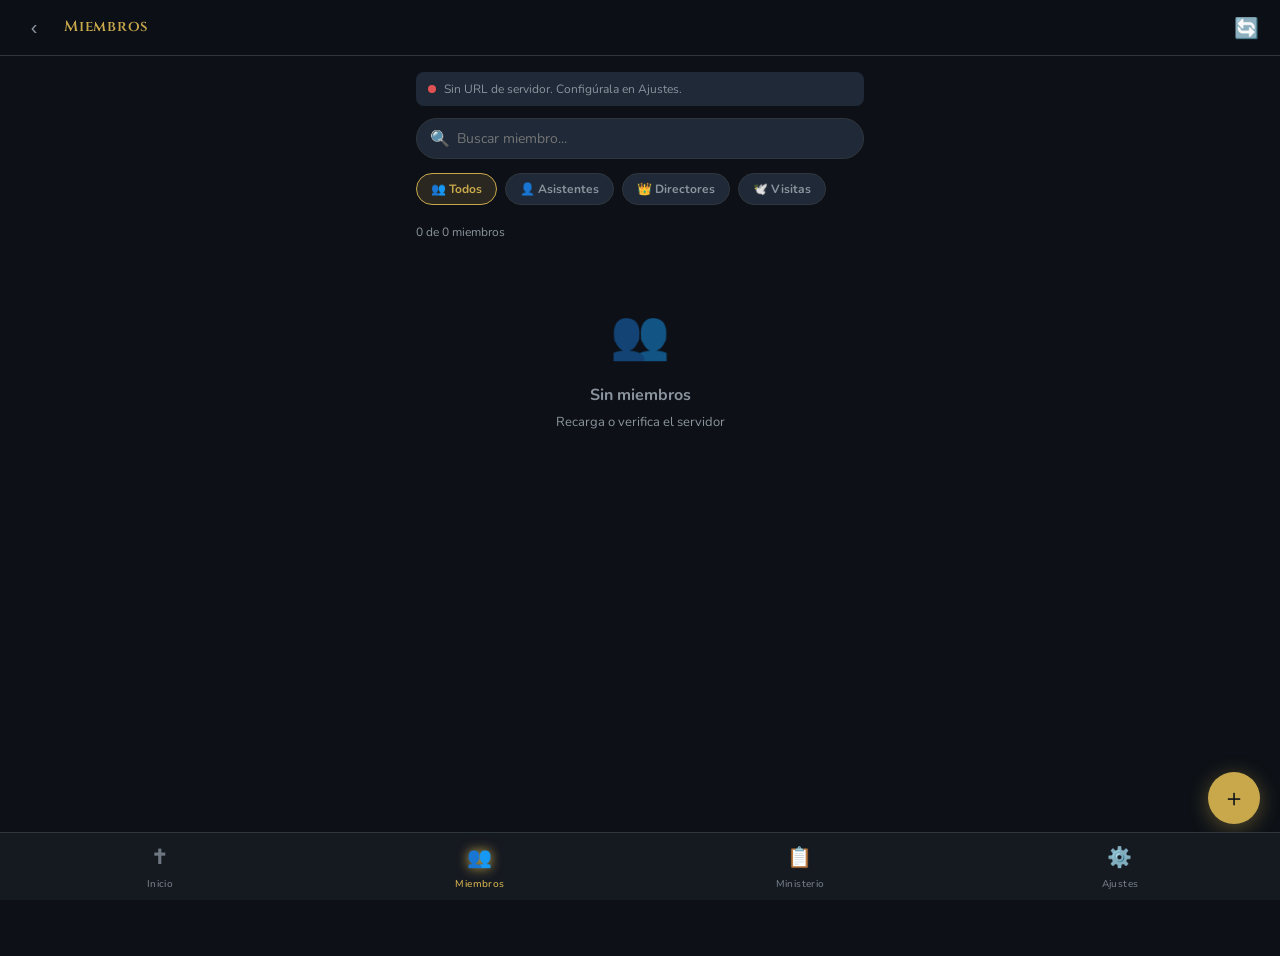
==== members.html @ 26fbf77c "Add files via upload" ====
<!DOCTYPE html>
<html lang="es">
<head>
  <meta charset="UTF-8">
  <meta name="viewport" content="width=device-width, initial-scale=1.0, viewport-fit=cover">
  <meta name="apple-mobile-web-app-capable" content="yes">
  <title>Miembros</title>
  <link rel="stylesheet" href="style.css">
  <style>
    /* Role checkboxes — roles son independientes */
    .role-checks {
      display: flex;
      flex-direction: column;
      gap: 8px;
      margin-bottom: 4px;
    }
    .role-check-row {
      display: flex;
      align-items: center;
      gap: 10px;
      background: var(--surface2);
      border-radius: 8px;
      padding: 10px 12px;
      cursor: pointer;
      border: 1.5px solid var(--border);
      transition: var(--transition);
    }
    .role-check-row.active-director {
      background: var(--gold-dim);
      border-color: var(--gold);
    }
    .role-check-row.active-asistente {
      background: var(--blue-dim);
      border-color: var(--blue);
    }
    .role-check-row.active-visita {
      background: var(--surface2);
      border-color: var(--green);
    }
    .role-check-box {
      width: 20px; height: 20px;
      border-radius: 4px;
      border: 2px solid var(--border);
      display: flex; align-items: center; justify-content: center;
      font-size: 13px; flex-shrink: 0;
      background: var(--surface);
    }
    .role-check-row.active-director .role-check-box { border-color: var(--gold); background: var(--gold); color: #000; }
    .role-check-row.active-asistente .role-check-box { border-color: var(--blue); background: var(--blue); color: #fff; }
    .role-check-row.active-visita .role-check-box { border-color: var(--green); background: var(--green); color: #fff; }
    .role-check-label { font-size: 13px; font-weight: 700; flex: 1; }
    /* Ministry chips for director selection */
    .min-chip-grid {
      display: flex;
      flex-wrap: wrap;
      gap: 6px;
      max-height: 180px;
      overflow-y: auto;
      padding: 2px 0 4px;
    }
    .min-chip {
      padding: 5px 10px;
      border-radius: 20px;
      font-size: 12px;
      font-weight: 600;
      border: 1.5px solid var(--border);
      background: var(--surface2);
      color: var(--text-muted);
      cursor: pointer;
      transition: var(--transition);
      user-select: none;
    }
    .min-chip.sel-dir {
      border-color: var(--gold);
      background: var(--gold-dim);
      color: var(--gold);
    }
    /* Role badge in list */
    .badge-director {
      display: inline-flex;
      align-items: center;
      gap: 3px;
      background: var(--gold-dim);
      color: var(--gold);
      border: 1px solid var(--gold);
      border-radius: 20px;
      font-size: 10px;
      font-weight: 700;
      padding: 2px 7px;
      letter-spacing: .04em;
    }
    .badge-asistente {
      display: inline-flex;
      align-items: center;
      gap: 3px;
      background: var(--blue-dim);
      color: var(--blue);
      border: 1px solid var(--blue);
      border-radius: 20px;
      font-size: 10px;
      font-weight: 700;
      padding: 2px 7px;
      letter-spacing: .04em;
    }
    /* Server status bar */
    .server-bar {
      display: flex;
      align-items: center;
      gap: 8px;
      background: var(--surface2);
      border-radius: var(--radius-sm);
      padding: 8px 12px;
      margin-bottom: 12px;
      font-size: 12px;
      color: var(--text-muted);
    }
    .server-dot {
      width: 8px; height: 8px;
      border-radius: 50%;
      background: var(--text-dim);
      flex-shrink: 0;
    }
    .server-dot.ok { background: var(--green); }
    .server-dot.err { background: var(--red); }
    .server-dot.loading { background: var(--gold); animation: pulse-dot 1s infinite; }
    @keyframes pulse-dot { 0%,100%{opacity:1} 50%{opacity:0.3} }
    .badge-visita {
      display: inline-flex;
      align-items: center;
      gap: 3px;
      background: rgba(var(--green-rgb,34,197,94),.12);
      color: var(--green);
      border: 1px solid var(--green);
      border-radius: 20px;
      font-size: 10px;
      font-weight: 700;
      padding: 2px 7px;
      letter-spacing: .04em;
    }
  </style>
</head>
<body>

<header class="app-header">
  <button class="back-btn" onclick="navigate('index.html')">‹</button>
  <h1>Miembros</h1>
  <div class="header-actions">
    <button class="back-btn" onclick="loadFromServer()" title="Recargar desde servidor">🔄</button>
  </div>
</header>

<div id="toast" class="toast"></div>

<!-- FAB -->
<button class="fab" onclick="requireAuth('members', openAddModal)">＋</button>

<main class="page">

  <!-- Server status -->
  <div class="server-bar" id="serverBar">
    <div class="server-dot" id="serverDot"></div>
    <span id="serverBarLabel">Conectando al servidor...</span>
  </div>

  <!-- Search -->
  <div class="search-box">
    <span class="search-icon">🔍</span>
    <input type="search" id="searchInput" placeholder="Buscar miembro..." oninput="renderList()">
  </div>

  <!-- Filter pills -->
  <div class="category-pills" id="filterPills"></div>

  <!-- Stats -->
  <div id="memberStats" style="font-size:12px; color:var(--text-muted); margin-bottom:10px;"></div>

  <!-- List -->
  <div id="memberList"></div>
</main>

<!-- BOTTOM NAV -->
<nav class="bottom-nav">
  <a href="index.html">
    <span class="nav-icon">✝</span>
    <span>Inicio</span>
  </a>
  <a href="members.html" class="active">
    <span class="nav-icon">👥</span>
    <span>Miembros</span>
  </a>
  <a href="ministry.html">
    <span class="nav-icon">📋</span>
    <span>Ministerio</span>
  </a>
  <a href="setup.html">
    <span class="nav-icon">⚙️</span>
    <span>Ajustes</span>
  </a>
</nav>

<!-- ===== ADD / EDIT MEMBER MODAL ===== -->
<div class="modal-overlay" id="memberModal">
  <div class="modal-sheet">
    <div class="modal-handle"></div>
    <div class="modal-title" id="modalTitle">Nuevo Miembro</div>

    <!-- User code preview -->
    <div id="codePreviewRow" style="display:flex;align-items:center;gap:10px;background:var(--surface2);border-radius:var(--radius-sm);padding:10px 12px;margin-bottom:14px;">
      <div style="font-size:11px;color:var(--text-muted);flex-shrink:0;">CÓDIGO</div>
      <div id="codePreviewVal" style="font-family:'Cinzel',serif;font-size:16px;font-weight:700;color:var(--green);letter-spacing:.1em;flex:1;">—</div>
      <div style="font-size:10px;color:var(--text-dim);" id="codePreviewHint">Se genera al guardar</div>
    </div>

    <!-- Basic info -->
    <div class="input-group">
      <label>Nombre Completo *</label>
      <input type="text" id="mName" placeholder="Nombre y apellido" autocomplete="off">
    </div>
    <div style="display:grid; grid-template-columns:1fr 1fr; gap:10px;">
      <div class="input-group">
        <label>Fecha de Nacimiento</label>
        <input type="date" id="mBirth">
      </div>
      <div class="input-group">
        <label>Teléfono</label>
        <input type="tel" id="mPhone" placeholder="+57 300...">
      </div>
    </div>
    <div class="input-group">
      <label>Correo electrónico</label>
      <input type="email" id="mEmail" placeholder="correo@ejemplo.com">
    </div>
    <div class="input-group">
      <label>Dirección</label>
      <input type="text" id="mAddress" placeholder="Barrio, ciudad">
    </div>

    <div class="divider"></div>

    <!-- Role selector — roles independientes -->
    <div class="input-group">
      <label>Rol en la iglesia *</label>
      <div class="role-checks">
        <div class="role-check-row" id="roleRowVisita" onclick="toggleRole('visita')">
          <div class="role-check-box" id="roleChkVisita"></div>
          <div class="role-check-label" style="color:var(--green);">🕊️ Visita</div>
          <div style="font-size:11px;color:var(--text-dim);">Solo bienvenida</div>
        </div>
        <div class="role-check-row" id="roleRowAsistente" onclick="toggleRole('asistente')">
          <div class="role-check-box" id="roleChkAsistente"></div>
          <div class="role-check-label" style="color:var(--blue);">👤 Asistente</div>
          <div style="font-size:11px;color:var(--text-dim);">Sirve en ministerios</div>
        </div>
        <div class="role-check-row" id="roleRowDirector" onclick="toggleRole('director')">
          <div class="role-check-box" id="roleChkDirector"></div>
          <div class="role-check-label" style="color:var(--gold);">👑 Director</div>
          <div style="font-size:11px;color:var(--text-dim);">Administra ministerios</div>
        </div>
      </div>
      <p style="font-size:11px; color:var(--text-dim); margin-top:4px;" id="roleHint">
        Selecciona uno o más roles. Visita es exclusivo.
      </p>
    </div>

    <!-- Director section -->
    <div id="directorSection" style="display:none;">
      <div class="input-group">
        <label>👑 Director de ministerios</label>
        <p style="font-size:11px; color:var(--text-dim); margin-bottom:8px;">
          Selecciona los ministerios que este director administrará. Tendrá permisos completos sobre ellos.
        </p>
        <div class="min-chip-grid" id="dirMinChips"></div>
        <div id="dirMinError" style="font-size:11px; color:var(--red); margin-top:6px; display:none;">
          Selecciona al menos un ministerio.
        </div>
      </div>
    </div>

    <!-- Ministerios en que asiste (asistente) -->
    <div id="asistenteMinistriesSection" style="display:none;">
      <div class="input-group">
        <label>🌟 Ministerios en que asiste</label>
        <p style="font-size:11px; color:var(--text-dim); margin-bottom:6px;">Selecciona los ministerios donde participa activamente.</p>
        <div class="chip-selector" id="ministryChips"></div>
      </div>
    </div>

    <!-- Mensaje para visita -->
    <div id="visitaSection" style="display:none;">
      <div style="background:var(--surface2); border:1px solid var(--green); border-radius:10px; padding:12px 14px; margin-bottom:12px;">
        <div style="font-size:13px; font-weight:700; color:var(--green); margin-bottom:4px;">🕊️ Visita registrada</div>
        <div style="font-size:12px; color:var(--text-muted);">
          Al guardar se enviará un mensaje de bienvenida por WhatsApp al número registrado (si tiene teléfono).
        </div>
      </div>
    </div>

    <div class="input-group">
      <label>Notas</label>
      <textarea id="mNotes" placeholder="Observaciones adicionales..."></textarea>
    </div>

    <!-- Save / Cancel -->
    <div id="saveStatus" style="font-size:12px; text-align:center; color:var(--text-muted); min-height:18px; margin-bottom:6px;"></div>
    <div style="display:flex; gap:8px; margin-top:4px;">
      <button class="btn btn-secondary" style="flex:1;" onclick="closeModal('memberModal')">Cancelar</button>
      <button class="btn btn-primary" style="flex:1;" id="saveBtn" onclick="saveMember()">Guardar</button>
    </div>
    <div id="deleteBtn" style="margin-top:8px; display:none;">
      <button class="btn btn-danger btn-block btn-sm" onclick="deleteMember()">🗑 Eliminar miembro</button>
    </div>
  </div>
</div>

<!-- VIEW MEMBER MODAL -->
<div class="modal-overlay" id="viewModal">
  <div class="modal-sheet" id="viewModalContent"></div>
</div>

<script src="app.js"></script>
<script>
// ===== STATE =====
let editingId = null;
let filterRole = 'all';   // 'all' | 'asistente' | 'director' | 'visita'
let filterMinistry = 'all';
let selectedRoles = ['asistente'];   // array: ['director'], ['asistente'], ['director','asistente'], ['visita']
let selectedDirMinistries = [];   // ministerios que dirige (director)
let selectedMinistriesForMember = [];  // sirve en (asistente)
let serverMembers = [];  // cache from server

// ===== INIT =====
document.addEventListener('DOMContentLoaded', () => {
  renderFilterPills();
  loadFromServer();
});

// ===== SERVER COMMS =====
function setServerStatus(state, label) {
  const dot = document.getElementById('serverDot');
  dot.className = 'server-dot' + (state ? ' ' + state : '');
  document.getElementById('serverBarLabel').textContent = label;
}

async function loadFromServer() {
  const url = DB.get('server_url', '');
  if (!url) {
    setServerStatus('err', 'Sin URL de servidor. Configúrala en Ajustes.');
    renderList();
    return;
  }
  setServerStatus('loading', 'Cargando desde servidor...');
  const members = await fetchMembersFromServer();
  if (members === null) {
    setServerStatus('err', 'No se pudo conectar al servidor.');
    // Try cached copy
    serverMembers = DB.get('members_cache', []);
    renderList();
    return;
  }
  serverMembers = members;
  // Save a local cache just for offline fallback
  DB.set('members_cache', members);
  // Also keep DB.members in sync for compatibility with other pages
  DB.set('members', members);
  setServerStatus('ok', `${members.length} miembro${members.length !== 1 ? 's' : ''} · Servidor activo`);
  renderList();
}

async function saveMemberToServer(memberData, isEdit) {
  const url = DB.get('server_url', '');
  if (!url) return { ok: false, msg: 'Sin URL de servidor' };
  try {
    // For single-member operations we update the full list on the server
    // Strategy: get current list, update/add member, push back
    let members = [...serverMembers];
    if (isEdit) {
      const idx = members.findIndex(m => m.id === memberData.id);
      if (idx >= 0) members[idx] = memberData;
      else members.push(memberData);
    } else {
      members.push(memberData);
    }
    const ok = await pushMembersToServer(members);
    if (ok) {
      serverMembers = members;
      DB.set('members_cache', members);
      DB.set('members', members);
    }
    return { ok, msg: ok ? 'Guardado en servidor' : 'Error al guardar en servidor' };
  } catch (e) {
    return { ok: false, msg: 'Error: ' + e.message };
  }
}

async function deleteMemberFromServer(id) {
  const url = DB.get('server_url', '');
  if (!url) return false;
  try {
    // Usar DELETE /api/miembros/:id — el POST hace merge y no borra
    const baseUrl = url.replace(/\/api\/miembros.*$/, '');
    const res = await fetch(`${baseUrl}/api/miembros/${encodeURIComponent(id)}`, {
      method: 'DELETE',
      headers: { 'ngrok-skip-browser-warning': '1' }
    });
    if (res.ok) {
      const members = serverMembers.filter(m => m.id !== id);
      serverMembers = members;
      DB.set('members_cache', members);
      DB.set('members', members);
      return true;
    }
    return false;
  } catch (e) {
    console.error('deleteMemberFromServer:', e);
    return false;
  }
}

// ===== FILTER PILLS =====
function renderFilterPills() {
  const pills = [
    { id: 'all', label: '👥 Todos' },
    { id: 'asistente', label: '👤 Asistentes' },
    { id: 'director', label: '👑 Directores' },
    { id: 'visita', label: '🕊️ Visitas' },
  ];
  document.getElementById('filterPills').innerHTML = pills.map(p => `
    <div class="pill ${filterRole === p.id ? 'active' : ''}" onclick="setFilter('${p.id}')">
      ${p.label}
    </div>
  `).join('');
}

function setFilter(id) {
  filterRole = id;
  renderFilterPills();
  renderList();
}

// Helper: get roles array from member
function getMemberRoles(m) {
  if (Array.isArray(m.roles)) return m.roles;
  if (m.role) return [m.role];
  return ['asistente'];
}

// ===== RENDER LIST =====
function renderList() {
  const search = (document.getElementById('searchInput').value || '').toLowerCase();
  let filtered = [...serverMembers];

  if (search) {
    filtered = filtered.filter(m =>
      m.name.toLowerCase().includes(search) ||
      (m.email || '').toLowerCase().includes(search) ||
      (m.phone || '').includes(search)
    );
  }

  if (filterRole !== 'all') {
    filtered = filtered.filter(m => getMemberRoles(m).includes(filterRole));
  }

  filtered.sort((a, b) => a.name.localeCompare(b.name, 'es'));

  document.getElementById('memberStats').textContent =
    `${filtered.length} de ${serverMembers.length} miembro${serverMembers.length !== 1 ? 's' : ''}`;

  const container = document.getElementById('memberList');
  if (filtered.length === 0) {
    container.innerHTML = `<div class="empty-state">
      <div class="empty-icon">👥</div>
      <h3>Sin miembros</h3>
      <p>${serverMembers.length === 0 ? 'Recarga o verifica el servidor' : 'Ninguno coincide con el filtro'}</p>
    </div>`;
    return;
  }

  container.innerHTML = filtered.map(m => {
    const age = calcAge(m.birth);
    const roles = getMemberRoles(m);
    const isDirector = roles.includes('director');
    const isAsistente = roles.includes('asistente');
    const isVisita = roles.includes('visita');

    let roleBadges = '';
    if (isVisita) roleBadges += `<span class="badge-visita">🕊️ Visita</span>`;
    if (isDirector) roleBadges += `<span class="badge-director">👑 Director</span>`;
    if (isAsistente && !isVisita) roleBadges += `<span class="badge-asistente">👤 Asistente</span>`;

    let ministryInfo = '';
    if (isDirector && (m.dirMinistries || []).length > 0) {
      const names = (m.dirMinistries).slice(0, 2).map(id => {
        const min = getMinistry(id);
        return `<span class="tag tag-gold">${min.icon} ${min.name}</span>`;
      }).join('');
      const more = m.dirMinistries.length > 2
        ? `<span class="tag" style="background:var(--surface3);color:var(--text-muted);">+${m.dirMinistries.length - 2}</span>`
        : '';
      ministryInfo = `<div class="tags-wrap" style="margin-top:4px;">${names}${more}</div>`;
    } else if (isAsistente && !isVisita && (m.ministries || []).length > 0) {
      const names = (m.ministries).slice(0, 2).map(id => {
        const min = getMinistry(id);
        return `<span class="tag tag-gold">${min.icon} ${min.name}</span>`;
      }).join('');
      ministryInfo = `<div class="tags-wrap" style="margin-top:4px;">${names}</div>`;
    }

    return `
      <div class="list-item" onclick="viewMember('${m.id}')">
        <div class="avatar">${initials(m.name)}</div>
        <div class="item-info">
          <div class="item-name" style="display:flex;align-items:center;gap:6px;flex-wrap:wrap;">
            ${m.name} ${roleBadges}
          </div>
          <div class="item-sub">${m.code ? '<span style="font-family:Cinzel,serif;color:var(--green);font-weight:700;">' + m.code + '</span> · ' : ''}${age !== null ? age + ' años' : ''}${m.phone ? (age !== null ? ' · ' : '') + m.phone : ''}</div>
          ${ministryInfo}
        </div>
        <div class="item-action" onclick="event.stopPropagation(); requireAuth('members', () => openEditModal('${m.id}'))">✏️</div>
      </div>
    `;
  }).join('');
}

// ===== VIEW MODAL =====
function viewMember(id) {
  const m = serverMembers.find(x => x.id === id);
  if (!m) return;

  const age = calcAge(m.birth);
  const roles = getMemberRoles(m);
  const isDirector = roles.includes('director');
  const isAsistente = roles.includes('asistente');
  const isVisita = roles.includes('visita');

  let roleBadges = '';
  if (isVisita) roleBadges += `<span class="badge-visita">🕊️ Visita</span> `;
  if (isDirector) roleBadges += `<span class="badge-director">👑 Director</span> `;
  if (isAsistente && !isVisita) roleBadges += `<span class="badge-asistente">👤 Asistente</span>`;

  let ministriesBlock = '';
  if (isDirector && (m.dirMinistries || []).length > 0) {
    const tags = m.dirMinistries.map(mid => {
      const min = getMinistry(mid);
      return `<span class="tag tag-gold">${min.icon} ${min.name}</span>`;
    }).join('');
    ministriesBlock += `<div style="margin-top:12px;">
      <div style="font-size:11px; color:var(--text-dim); font-weight:700; text-transform:uppercase; letter-spacing:.08em; margin-bottom:6px;">Dirige los ministerios</div>
      <div class="tags-wrap">${tags}</div>
    </div>`;
  }
  if (isAsistente && !isVisita && (m.ministries || []).length > 0) {
    const serveTags = (m.ministries).map(mid => {
      const min = getMinistry(mid);
      return `<span class="tag tag-gold">${min.icon} ${min.name}</span>`;
    }).join('');
    ministriesBlock += `<div style="margin-top:12px;"><div style="font-size:11px;color:var(--text-dim);font-weight:700;text-transform:uppercase;letter-spacing:.08em;margin-bottom:6px;">Asiste en</div><div class="tags-wrap">${serveTags}</div></div>`;
  }

  // WhatsApp button for visita
  const phoneRaw = (m.phone || '').replace(/\D/g, '');
  const waBtn = phoneRaw
    ? `<button class="btn btn-secondary" style="flex:1;" onclick="closeModal('viewModal'); enviarBienvenidaVisita('${m.id}')">📲 WhatsApp</button>`
    : '';

  document.getElementById('viewModalContent').innerHTML = `
    <div class="modal-handle"></div>
    <div style="display:flex; align-items:center; gap:16px; margin-bottom:20px;">
      <div class="avatar" style="width:56px;height:56px;font-size:20px;">${initials(m.name)}</div>
      <div>
        <div style="font-family:'Cinzel',serif; font-size:18px; font-weight:700; color:var(--gold);">${m.name}</div>
        <div style="margin-top:4px;display:flex;align-items:center;gap:6px;flex-wrap:wrap;">${roleBadges}${m.code ? `<span style="font-family:'Cinzel',serif;font-size:12px;color:var(--green);font-weight:700;letter-spacing:.06em;background:var(--surface2);border-radius:6px;padding:2px 8px;">${m.code}</span>` : ''}</div>
        <div style="font-size:13px; color:var(--text-muted); margin-top:2px;">${age !== null ? age + ' años' : 'Sin edad registrada'}</div>
      </div>
    </div>
    ${m.phone ? `<div style="padding:10px 0; border-bottom:1px solid var(--border); display:flex; justify-content:space-between;"><span style="color:var(--text-muted); font-size:12px;">TELÉFONO</span><a href="tel:${m.phone}" style="color:var(--blue); font-weight:600;">${m.phone}</a></div>` : ''}
    ${m.email ? `<div style="padding:10px 0; border-bottom:1px solid var(--border); display:flex; justify-content:space-between;"><span style="color:var(--text-muted); font-size:12px;">CORREO</span><a href="mailto:${m.email}" style="color:var(--blue); font-weight:600; font-size:13px;">${m.email}</a></div>` : ''}
    ${m.address ? `<div style="padding:10px 0; border-bottom:1px solid var(--border);"><span style="color:var(--text-muted); font-size:12px;">DIRECCIÓN</span><div style="margin-top:4px; font-size:13px;">${m.address}</div></div>` : ''}
    ${ministriesBlock}
    ${m.notes ? `<div style="margin-top:12px; background:var(--surface2); border-radius:8px; padding:10px; font-size:13px; color:var(--text-muted);">📝 ${m.notes}</div>` : ''}
    <div style="display:flex; gap:8px; margin-top:20px;">
      <button class="btn btn-secondary" style="flex:1;" onclick="closeModal('viewModal')">Cerrar</button>
      ${waBtn}
      <button class="btn btn-primary" style="flex:1;" onclick="closeModal('viewModal'); requireAuth('members', () => openEditModal('${m.id}'))">✏️ Editar</button>
    </div>
  `;
  openModal('viewModal');
}

// ===== ROLE TOGGLE (checkboxes independientes) =====
function toggleRole(role) {
  if (role === 'visita') {
    // Visita es exclusivo: si lo activas, desactiva los demás; si lo desactivas, vuelve a asistente
    if (selectedRoles.includes('visita')) {
      selectedRoles = ['asistente'];
    } else {
      selectedRoles = ['visita'];
    }
  } else {
    // Director / Asistente: toggle individual, incompatibles con visita
    selectedRoles = selectedRoles.filter(r => r !== 'visita');
    const idx = selectedRoles.indexOf(role);
    if (idx >= 0) {
      selectedRoles.splice(idx, 1);
      if (selectedRoles.length === 0) selectedRoles = ['asistente']; // mínimo uno
    } else {
      selectedRoles.push(role);
    }
  }
  updateRoleSections();
}

function updateRoleSections() {
  const isDir = selectedRoles.includes('director');
  const isAsi = selectedRoles.includes('asistente');
  const isVis = selectedRoles.includes('visita');

  // Checkboxes visual
  const rowDir = document.getElementById('roleRowDirector');
  const rowAsi = document.getElementById('roleRowAsistente');
  const rowVis = document.getElementById('roleRowVisita');
  rowDir.className = 'role-check-row' + (isDir ? ' active-director' : '');
  rowAsi.className = 'role-check-row' + (isAsi ? ' active-asistente' : '');
  rowVis.className = 'role-check-row' + (isVis ? ' active-visita' : '');
  document.getElementById('roleChkDirector').textContent = isDir ? '✓' : '';
  document.getElementById('roleChkAsistente').textContent = isAsi ? '✓' : '';
  document.getElementById('roleChkVisita').textContent = isVis ? '✓' : '';

  // Hint text
  const hint = document.getElementById('roleHint');
  if (isVis) {
    hint.textContent = 'Visita: solo recibe mensaje de bienvenida, sin ministerios.';
  } else if (isDir && isAsi) {
    hint.textContent = 'Director y Asistente: administra sus ministerios y también asiste a otros.';
  } else if (isDir) {
    hint.textContent = 'Director: administra y gestiona sus ministerios con permisos completos.';
  } else {
    hint.textContent = 'Asistente: participa en los ministerios seleccionados.';
  }

  // Sections visibility
  document.getElementById('directorSection').style.display = isDir ? 'block' : 'none';
  document.getElementById('asistenteMinistriesSection').style.display = (isAsi && !isVis) ? 'block' : 'none';
  document.getElementById('visitaSection').style.display = isVis ? 'block' : 'none';
}

// ===== BUILD CHIPS =====
function buildDirChips() {
  document.getElementById('dirMinChips').innerHTML = ALL_MINISTRIES.map(m => `
    <div class="min-chip ${selectedDirMinistries.includes(m.id) ? 'sel-dir' : ''}"
         onclick="toggleDirMin('${m.id}')">
      ${m.icon} ${m.name}
    </div>
  `).join('');
}

function toggleDirMin(id) {
  const idx = selectedDirMinistries.indexOf(id);
  if (idx >= 0) selectedDirMinistries.splice(idx, 1);
  else selectedDirMinistries.push(id);
  buildDirChips();
  document.getElementById('dirMinError').style.display = 'none';
}

function buildAsistenteChips() {
  const allMin = ALL_MINISTRIES;
  document.getElementById('ministryChips').innerHTML = allMin.map(m => `
    <div class="chip ${selectedMinistriesForMember.includes(m.id) ? 'selected-ministry' : ''}"
         onclick="toggleMemberMinistry('${m.id}')">
      ${m.icon} ${m.name}
    </div>
  `).join('');
}

function toggleMemberMinistry(id) {
  const idx = selectedMinistriesForMember.indexOf(id);
  if (idx >= 0) selectedMinistriesForMember.splice(idx, 1);
  else selectedMinistriesForMember.push(id);
  buildAsistenteChips();
}

// ===== OPEN ADD/EDIT =====
function openAddModal() {
  editingId = null;
  selectedRoles = ['asistente'];
  selectedDirMinistries = [];
  selectedMinistriesForMember = [];

  document.getElementById('modalTitle').textContent = 'Nuevo Miembro';
  document.getElementById('mName').value = '';
  document.getElementById('mBirth').value = '';
  document.getElementById('mPhone').value = '';
  document.getElementById('mEmail').value = '';
  document.getElementById('mAddress').value = '';
  document.getElementById('mNotes').value = '';
  document.getElementById('saveStatus').textContent = '';
  document.getElementById('deleteBtn').style.display = 'none';
  document.getElementById('dirMinError').style.display = 'none';
  document.getElementById('codePreviewVal').textContent = '—';
  document.getElementById('codePreviewHint').textContent = 'Se genera al guardar';
  document.getElementById('mName').oninput = updateCodePreview;

  updateRoleSections();
  buildDirChips();
  buildAsistenteChips();
  openModal('memberModal');
}

function openEditModal(id) {
  const m = serverMembers.find(x => x.id === id);
  if (!m) return;
  editingId = id;

  // Normalize roles
  if (Array.isArray(m.roles)) selectedRoles = [...m.roles];
  else if (m.role) selectedRoles = [m.role];
  else selectedRoles = ['asistente'];

  selectedDirMinistries = [...(m.dirMinistries || [])];
  selectedMinistriesForMember = [...(m.ministries || [])];

  document.getElementById('modalTitle').textContent = 'Editar Miembro';
  document.getElementById('mName').value = m.name || '';
  document.getElementById('mBirth').value = m.birth || '';
  document.getElementById('mPhone').value = m.phone || '';
  document.getElementById('mEmail').value = m.email || '';
  document.getElementById('mAddress').value = m.address || '';
  document.getElementById('mNotes').value = m.notes || '';
  // Show existing code
  document.getElementById('codePreviewVal').textContent = m.code || '—';
  document.getElementById('codePreviewHint').textContent = m.code ? 'Código asignado' : 'Se genera al guardar';
  document.getElementById('mName').oninput = null;
  document.getElementById('saveStatus').textContent = '';
  document.getElementById('deleteBtn').style.display = 'block';
  document.getElementById('dirMinError').style.display = 'none';

  updateRoleSections();
  buildDirChips();
  buildAsistenteChips();
  openModal('memberModal');
}

// ===== CODE GENERATION =====
function generateMemberCode(name, extra) {
  var parts = name.trim().toUpperCase().split(' ').filter(function(x){ return x.length > 0; });
  var ini = '';
  if (parts.length >= 2) ini = parts[0][0] + parts[1][0];
  else if (parts.length === 1) ini = parts[0][0] + (parts[0][1] || parts[0][0]);
  else ini = 'XX';
  var num = String(Math.floor(Math.random() * 900) + 100);
  return ini + '-' + num;
}

function updateCodePreview() {
  var name = (document.getElementById('mName').value || '').trim();
  if (name.length < 2) {
    document.getElementById('codePreviewVal').textContent = '—';
    document.getElementById('codePreviewHint').textContent = 'Se genera al guardar';
    return;
  }
  document.getElementById('codePreviewVal').textContent = generateMemberCode(name) + ' *';
  document.getElementById('codePreviewHint').textContent = '* confirmado al guardar';
}

// ===== SAVE =====
async function saveMember() {
  const name = document.getElementById('mName').value.trim();
  if (!name) { showToast('El nombre es requerido', 'error'); return; }

  const isDir = selectedRoles.includes('director');
  const isAsi = selectedRoles.includes('asistente');
  const isVis = selectedRoles.includes('visita');

  if (isDir && selectedDirMinistries.length === 0) {
    document.getElementById('dirMinError').style.display = 'block';
    document.getElementById('directorSection').scrollIntoView({ behavior: 'smooth' });
    return;
  }

  const saveBtn = document.getElementById('saveBtn');
  const saveStatus = document.getElementById('saveStatus');
  saveBtn.disabled = true;
  saveBtn.textContent = 'Guardando...';
  saveStatus.textContent = '🔄 Enviando al servidor...';

  // Generate or preserve code
  let memberCode = '';
  if (editingId) {
    const existing = serverMembers.find(x => x.id === editingId);
    memberCode = (existing && existing.code) ? existing.code : generateMemberCode(name);
  } else {
    memberCode = generateMemberCode(name);
    const usedCodes = new Set(serverMembers.map(x => x.code).filter(Boolean));
    if (usedCodes.has(memberCode)) memberCode = generateMemberCode(name);
  }

  const memberData = {
    id: editingId || genId(),
    code: memberCode,
    name,
    roles: selectedRoles,
    role: selectedRoles[0] || 'asistente', // legado
    birth: document.getElementById('mBirth').value,
    phone: document.getElementById('mPhone').value.trim(),
    email: document.getElementById('mEmail').value.trim(),
    address: document.getElementById('mAddress').value.trim(),
    notes: document.getElementById('mNotes').value.trim(),
    // Director fields
    dirMinistries: isDir ? selectedDirMinistries : [],
    // Asistente fields
    ministries: (isAsi && !isVis) ? selectedMinistriesForMember : [],
    updatedAt: Date.now(),
    ...(editingId ? {} : { createdAt: Date.now() })
  };

  const result = await saveMemberToServer(memberData, !!editingId);

  saveBtn.disabled = false;
  saveBtn.textContent = 'Guardar';

  if (result.ok) {
    closeModal('memberModal');
    showToast(editingId ? '✅ Miembro actualizado en servidor' : '✅ Miembro guardado en servidor', 'success');
    setServerStatus('ok', `${serverMembers.length} miembros · Servidor activo`);
    renderList();

    // Si es visita nueva y tiene teléfono, ofrecer enviar bienvenida
    if (!editingId && isVis && memberData.phone) {
      setTimeout(() => {
        if (confirm(`¿Enviar mensaje de bienvenida a ${name} por WhatsApp?`)) {
          enviarBienvenidaVisita(memberData.id);
        }
      }, 400);
    }
  } else {
    saveStatus.style.color = 'var(--red)';
    saveStatus.textContent = '❌ ' + result.msg;
    showToast(result.msg, 'error');
  }
}

// ===== ENVIAR BIENVENIDA WHATSAPP (Visita) =====
function enviarBienvenidaVisita(memberId) {
  const m = serverMembers.find(x => x.id === memberId);
  if (!m) return;

  let phone = (m.phone || '').replace(/\D/g, '');
  if (!phone) { showToast('No tiene teléfono registrado', 'error'); return; }

  // Prefijo de país — usar el guardado en config (default 57 Colombia)
  if (phone.length <= 10) {
    const countryCode = (DB.get('wa_country_code', '57') || '57').replace(/\D/g, '') || '57';
    phone = countryCode + phone;
  }

  const churchName = DB.get('church_name', 'nuestra iglesia');
  const welcomeTemplate = DB.get('welcome_message', '');
  const defaultMsg = welcomeTemplate
    ? welcomeTemplate.replace(/{nombre}/g, m.name)
    : `¡Hola ${m.name}! 👋\n\nBienvenido(a) a *${churchName}*. Fue un gusto tenerte hoy con nosotros. ✝️\n\nSi tienes preguntas o quieres saber más, no dudes en escribirnos. ¡Esperamos verte pronto!`;

  const msg = encodeURIComponent(defaultMsg);
  const urlNativo   = `whatsapp://send?phone=${phone}&text=${msg}`;
  const urlFallback = `https://wa.me/${phone}?text=${msg}`;

  try {
    if (typeof cordova !== 'undefined' && cordova.InAppBrowser) {
      cordova.InAppBrowser.open(urlNativo, '_system');
    } else {
      window.open(urlNativo, '_system');
    }
  } catch(e) {
    try { window.open(urlFallback, '_blank'); } catch(e2) {}
  }
  showToast('Abriendo WhatsApp ✓', 'success');
}

// ===== DELETE =====
async function deleteMember() {
  if (!confirm('¿Eliminar este miembro? Se borrará del servidor.')) return;
  const saveBtn = document.getElementById('saveBtn');
  saveBtn.disabled = true;
  document.getElementById('saveStatus').textContent = '🔄 Eliminando...';

  const ok = await deleteMemberFromServer(editingId);
  saveBtn.disabled = false;

  if (ok) {
    closeModal('memberModal');
    showToast('Miembro eliminado del servidor', 'error');
    renderList();
  } else {
    document.getElementById('saveStatus').style.color = 'var(--red)';
    document.getElementById('saveStatus').textContent = '❌ Error al eliminar del servidor';
  }
}
</script>
</body>
</html>
---- style.css ----
/* ===== ADVENTIST MINISTRY APP — STYLE.CSS ===== */
@import url('https://fonts.googleapis.com/css2?family=Cinzel:wght@400;600;700&family=Nunito:wght@300;400;600;700&display=swap');

:root {
  --bg: #0d1117;
  --surface: #161b22;
  --surface2: #1f2937;
  --surface3: #2d3748;
  --border: #30363d;
  --gold: #c9a84c;
  --gold-light: #e8c97a;
  --gold-dim: rgba(201,168,76,0.15);
  --blue: #4a90d9;
  --blue-dim: rgba(74,144,217,0.15);
  --red: #e05252;
  --green: #52b788;
  --green-dim: rgba(82,183,136,0.15);
  --text: #e6edf3;
  --text-muted: #8b949e;
  --text-dim: #6e7681;
  --radius: 12px;
  --radius-sm: 8px;
  --shadow: 0 8px 32px rgba(0,0,0,0.4);
  --transition: 0.2s cubic-bezier(0.4,0,0.2,1);
}

* { box-sizing: border-box; margin: 0; padding: 0; -webkit-tap-highlight-color: transparent; }

html, body {
  height: 100%;
  background: var(--bg);
  color: var(--text);
  font-family: 'Nunito', sans-serif;
  font-size: 15px;
  line-height: 1.5;
  overflow-x: hidden;
  -webkit-font-smoothing: antialiased;
}

/* ===== SCROLLBAR ===== */
::-webkit-scrollbar { width: 4px; }
::-webkit-scrollbar-track { background: transparent; }
::-webkit-scrollbar-thumb { background: var(--border); border-radius: 2px; }

/* ===== HEADER ===== */
.app-header {
  position: sticky; top: 0; z-index: 100;
  background: rgba(13,17,23,0.92);
  backdrop-filter: blur(12px);
  border-bottom: 1px solid var(--border);
  padding: 0 16px;
  height: 56px;
  display: flex; align-items: center; gap: 12px;
}
.app-header .back-btn {
  width: 36px; height: 36px;
  border: none; background: transparent;
  color: var(--text-muted); cursor: pointer;
  font-size: 20px; display: flex; align-items: center; justify-content: center;
  border-radius: 8px; transition: var(--transition);
}
.app-header .back-btn:hover { background: var(--surface2); color: var(--text); }
.app-header h1 {
  font-family: 'Cinzel', serif;
  font-size: 15px; font-weight: 600;
  color: var(--gold);
  letter-spacing: 0.05em;
  flex: 1;
}
.app-header .header-actions { display: flex; gap: 8px; }

/* ===== BOTTOM NAV ===== */
.bottom-nav {
  position: fixed; bottom: 0; left: 0; right: 0; z-index: 100;
  background: rgba(22,27,34,0.96);
  backdrop-filter: blur(12px);
  border-top: 1px solid var(--border);
  display: flex;
  padding-bottom: env(safe-area-inset-bottom, 0);
}
.bottom-nav a {
  flex: 1; display: flex; flex-direction: column;
  align-items: center; justify-content: center;
  padding: 10px 4px 8px;
  text-decoration: none;
  color: var(--text-dim);
  font-size: 10px; font-weight: 600;
  letter-spacing: 0.04em;
  transition: var(--transition);
  gap: 4px;
}
.bottom-nav a .nav-icon { font-size: 20px; }
.bottom-nav a.active, .bottom-nav a:active { color: var(--gold); }
.bottom-nav a.active .nav-icon { filter: drop-shadow(0 0 6px var(--gold)); }

/* ===== PAGE CONTAINER ===== */
.page {
  min-height: 100vh;
  padding: 16px 16px 80px;
  max-width: 480px;
  margin: 0 auto;
}
.page.no-nav { padding-bottom: 24px; }

/* ===== CARDS ===== */
.card {
  background: var(--surface);
  border: 1px solid var(--border);
  border-radius: var(--radius);
  padding: 16px;
  margin-bottom: 12px;
  transition: var(--transition);
}
.card:active { transform: scale(0.98); }
.card.clickable { cursor: pointer; }
.card.clickable:active { background: var(--surface2); }
.card.gold-border { border-color: var(--gold); }
.card .card-title {
  font-family: 'Cinzel', serif;
  font-size: 13px; font-weight: 600;
  color: var(--gold); letter-spacing: 0.05em;
  margin-bottom: 12px;
  display: flex; align-items: center; gap: 8px;
}
.card .card-title .card-icon { font-size: 16px; }

/* ===== SECTION TITLE ===== */
.section-title {
  font-family: 'Cinzel', serif;
  font-size: 11px; font-weight: 600;
  color: var(--text-dim); letter-spacing: 0.12em;
  text-transform: uppercase;
  margin: 20px 0 10px;
}

/* ===== BUTTONS ===== */
.btn {
  display: inline-flex; align-items: center; justify-content: center; gap: 8px;
  padding: 12px 20px;
  border-radius: var(--radius-sm);
  font-family: 'Nunito', sans-serif;
  font-size: 14px; font-weight: 700;
  cursor: pointer; border: none;
  transition: var(--transition);
  text-decoration: none;
  white-space: nowrap;
}
.btn-primary {
  background: var(--gold); color: #0d1117;
}
.btn-primary:active { background: var(--gold-light); transform: scale(0.97); }
.btn-secondary {
  background: var(--surface2); color: var(--text);
  border: 1px solid var(--border);
}
.btn-secondary:active { background: var(--surface3); }
.btn-danger {
  background: rgba(224,82,82,0.15); color: var(--red);
  border: 1px solid rgba(224,82,82,0.3);
}
.btn-ghost {
  background: transparent; color: var(--text-muted);
  border: 1px solid var(--border);
}
.btn-block { width: 100%; }
.btn-sm { padding: 8px 14px; font-size: 12px; }
.btn:disabled { opacity: 0.4; cursor: not-allowed; }

/* ===== INPUTS ===== */
.input-group {
  margin-bottom: 14px;
}
.input-group label {
  display: block;
  font-size: 12px; font-weight: 700;
  color: var(--text-muted);
  letter-spacing: 0.05em;
  margin-bottom: 6px;
  text-transform: uppercase;
}
.input-group input,
.input-group select,
.input-group textarea {
  width: 100%;
  background: var(--surface2);
  border: 1px solid var(--border);
  border-radius: var(--radius-sm);
  color: var(--text);
  font-family: 'Nunito', sans-serif;
  font-size: 14px;
  padding: 12px 14px;
  transition: var(--transition);
  outline: none;
  -webkit-appearance: none;
}
.input-group input:focus,
.input-group select:focus,
.input-group textarea:focus {
  border-color: var(--gold);
  box-shadow: 0 0 0 3px var(--gold-dim);
}
.input-group textarea { resize: vertical; min-height: 80px; }
.input-group select {
  background-image: url("data:image/svg+xml,%3Csvg xmlns='http://www.w3.org/2000/svg' width='12' height='8' viewBox='0 0 12 8'%3E%3Cpath d='M1 1l5 5 5-5' stroke='%238b949e' stroke-width='1.5' fill='none' stroke-linecap='round'/%3E%3C/svg%3E");
  background-repeat: no-repeat;
  background-position: right 14px center;
  padding-right: 36px;
}

/* ===== TAGS / BADGES ===== */
.tag {
  display: inline-flex; align-items: center; gap: 4px;
  padding: 3px 10px;
  border-radius: 20px;
  font-size: 11px; font-weight: 700;
  letter-spacing: 0.03em;
}
.tag-gold { background: var(--gold-dim); color: var(--gold); border: 1px solid rgba(201,168,76,0.3); }
.tag-blue { background: var(--blue-dim); color: var(--blue); border: 1px solid rgba(74,144,217,0.3); }
.tag-green { background: var(--green-dim); color: var(--green); border: 1px solid rgba(82,183,136,0.3); }
.tag-red { background: rgba(224,82,82,0.1); color: var(--red); border: 1px solid rgba(224,82,82,0.3); }
.tag-gray { background: var(--surface3); color: var(--text-muted); border: 1px solid var(--border); }
.tags-wrap { display: flex; flex-wrap: wrap; gap: 6px; margin-top: 8px; }

/* ===== LIST ITEMS ===== */
.list-item {
  display: flex; align-items: center; gap: 12px;
  padding: 12px 16px;
  background: var(--surface);
  border: 1px solid var(--border);
  border-radius: var(--radius-sm);
  margin-bottom: 8px;
  transition: var(--transition);
  cursor: pointer;
}
.list-item:active { background: var(--surface2); }
.list-item .avatar {
  width: 40px; height: 40px;
  border-radius: 50%;
  background: var(--gold-dim);
  border: 1px solid rgba(201,168,76,0.3);
  display: flex; align-items: center; justify-content: center;
  font-family: 'Cinzel', serif;
  font-size: 14px; font-weight: 700;
  color: var(--gold);
  flex-shrink: 0;
}
.list-item .item-info { flex: 1; min-width: 0; }
.list-item .item-name {
  font-size: 14px; font-weight: 700;
  color: var(--text);
  white-space: nowrap; overflow: hidden; text-overflow: ellipsis;
}
.list-item .item-sub {
  font-size: 12px; color: var(--text-muted);
  white-space: nowrap; overflow: hidden; text-overflow: ellipsis;
}
.list-item .item-action { flex-shrink: 0; color: var(--text-dim); }

/* ===== CHECKBOX / ATTENDANCE ===== */
.check-item {
  display: flex; align-items: center; gap: 14px;
  padding: 12px 16px;
  background: var(--surface);
  border: 1px solid var(--border);
  border-radius: var(--radius-sm);
  margin-bottom: 8px;
  cursor: pointer;
  transition: var(--transition);
}
.check-item:active { background: var(--surface2); }
.check-item .check-box {
  width: 24px; height: 24px;
  border: 2px solid var(--border);
  border-radius: 6px;
  display: flex; align-items: center; justify-content: center;
  flex-shrink: 0;
  transition: var(--transition);
  font-size: 13px;
}
.check-item.checked .check-box {
  background: var(--green); border-color: var(--green);
  color: white;
}
.check-item.absent .check-box {
  background: rgba(224,82,82,0.2); border-color: var(--red);
  color: var(--red);
}

/* ===== MINISTRY SELECTOR GRID ===== */
.ministry-grid {
  display: grid;
  grid-template-columns: 1fr 1fr;
  gap: 10px;
  margin-bottom: 16px;
}
.ministry-tile {
  background: var(--surface);
  border: 1px solid var(--border);
  border-radius: var(--radius);
  padding: 14px 12px;
  cursor: pointer;
  transition: var(--transition);
  display: flex; flex-direction: column;
  align-items: center; text-align: center; gap: 8px;
}
.ministry-tile:active { transform: scale(0.96); }
.ministry-tile.selected {
  border-color: var(--gold);
  background: var(--gold-dim);
}
.ministry-tile .m-icon { font-size: 28px; }
.ministry-tile .m-name {
  font-size: 11px; font-weight: 700;
  color: var(--text-muted);
  line-height: 1.3;
}
.ministry-tile.selected .m-name { color: var(--gold); }
.ministry-tile .m-check {
  width: 18px; height: 18px;
  border: 2px solid var(--border);
  border-radius: 50%;
  display: flex; align-items: center; justify-content: center;
  font-size: 10px;
  transition: var(--transition);
}
.ministry-tile.selected .m-check {
  background: var(--gold); border-color: var(--gold); color: #0d1117;
}

/* ===== SPLASH / HERO ===== */
.splash {
  display: flex; flex-direction: column;
  align-items: center; justify-content: center;
  min-height: 100vh;
  padding: 40px 24px;
  text-align: center;
  background: radial-gradient(ellipse at top, rgba(201,168,76,0.08) 0%, transparent 60%);
}
.splash .logo-cross {
  font-size: 64px;
  margin-bottom: 20px;
  filter: drop-shadow(0 0 30px rgba(201,168,76,0.4));
  animation: pulse-gold 3s ease-in-out infinite;
}
@keyframes pulse-gold {
  0%, 100% { filter: drop-shadow(0 0 20px rgba(201,168,76,0.3)); }
  50% { filter: drop-shadow(0 0 40px rgba(201,168,76,0.6)); }
}
.splash h1 {
  font-family: 'Cinzel', serif;
  font-size: 22px; font-weight: 700;
  color: var(--gold);
  letter-spacing: 0.1em;
  margin-bottom: 8px;
}
.splash p {
  color: var(--text-muted); font-size: 13px;
  max-width: 280px;
  margin-bottom: 32px;
}

/* ===== SEARCH ===== */
.search-box {
  position: relative; margin-bottom: 14px;
}
.search-box input {
  width: 100%;
  background: var(--surface2);
  border: 1px solid var(--border);
  border-radius: 24px;
  color: var(--text);
  font-family: 'Nunito', sans-serif;
  font-size: 14px;
  padding: 10px 16px 10px 40px;
  outline: none;
  transition: var(--transition);
}
.search-box input:focus { border-color: var(--gold); }
.search-box .search-icon {
  position: absolute; left: 14px; top: 50%;
  transform: translateY(-50%);
  color: var(--text-dim); font-size: 16px; pointer-events: none;
}

/* ===== FAB ===== */
.fab {
  position: fixed; bottom: 76px; right: 20px; z-index: 99;
  width: 52px; height: 52px;
  background: var(--gold);
  border: none; border-radius: 50%;
  display: flex; align-items: center; justify-content: center;
  font-size: 24px; color: #0d1117;
  cursor: pointer; box-shadow: 0 4px 20px rgba(201,168,76,0.4);
  transition: var(--transition);
}
.fab:active { transform: scale(0.92); background: var(--gold-light); }

/* ===== MODAL ===== */
.modal-overlay {
  position: fixed; inset: 0; z-index: 200;
  background: rgba(0,0,0,0.7);
  backdrop-filter: blur(4px);
  display: flex; align-items: flex-end;
  opacity: 0; pointer-events: none;
  transition: opacity 0.2s;
}
.modal-overlay.open { opacity: 1; pointer-events: all; }
.modal-sheet {
  width: 100%;
  max-width: 480px;
  margin: 0 auto;
  background: var(--surface);
  border-radius: var(--radius) var(--radius) 0 0;
  border: 1px solid var(--border);
  border-bottom: none;
  padding: 20px 20px 32px;
  transform: translateY(100%);
  transition: transform 0.3s cubic-bezier(0.4,0,0.2,1);
  max-height: 90vh;
  overflow-y: auto;
}
.modal-overlay.open .modal-sheet { transform: translateY(0); }
.modal-handle {
  width: 40px; height: 4px;
  background: var(--border);
  border-radius: 2px;
  margin: 0 auto 20px;
}
.modal-title {
  font-family: 'Cinzel', serif;
  font-size: 16px; font-weight: 700;
  color: var(--gold);
  margin-bottom: 20px;
}

/* ===== TOAST ===== */
.toast {
  position: fixed; top: 70px; left: 50%; z-index: 300;
  transform: translateX(-50%) translateY(-20px);
  background: var(--surface2);
  border: 1px solid var(--border);
  border-radius: 24px;
  padding: 10px 20px;
  font-size: 13px; font-weight: 600;
  color: var(--text);
  opacity: 0; pointer-events: none;
  transition: all 0.3s;
  white-space: nowrap;
  box-shadow: var(--shadow);
}
.toast.show { opacity: 1; transform: translateX(-50%) translateY(0); }
.toast.success { border-color: var(--green); color: var(--green); }
.toast.error { border-color: var(--red); color: var(--red); }

/* ===== STAT ROW ===== */
.stat-row {
  display: grid; grid-template-columns: repeat(3, 1fr);
  gap: 10px; margin-bottom: 16px;
}
.stat-box {
  background: var(--surface);
  border: 1px solid var(--border);
  border-radius: var(--radius-sm);
  padding: 14px 8px;
  text-align: center;
}
.stat-box .stat-num {
  font-family: 'Cinzel', serif;
  font-size: 24px; font-weight: 700;
  color: var(--gold);
}
.stat-box .stat-label {
  font-size: 10px; font-weight: 700;
  color: var(--text-dim); text-transform: uppercase;
  letter-spacing: 0.05em; margin-top: 2px;
}

/* ===== ACCORDION ===== */
.accordion { margin-bottom: 8px; }
.accordion-header {
  display: flex; align-items: center; justify-content: space-between;
  padding: 14px 16px;
  background: var(--surface);
  border: 1px solid var(--border);
  border-radius: var(--radius-sm);
  cursor: pointer;
  transition: var(--transition);
}
.accordion-header:active { background: var(--surface2); }
.accordion-header .acc-title {
  font-size: 13px; font-weight: 700; color: var(--text);
  display: flex; align-items: center; gap: 8px;
}
.accordion-header .acc-arrow {
  color: var(--text-dim); font-size: 12px;
  transition: transform 0.2s;
}
.accordion.open .accordion-header { border-radius: var(--radius-sm) var(--radius-sm) 0 0; border-bottom: none; }
.accordion.open .acc-arrow { transform: rotate(180deg); }
.accordion-body {
  display: none;
  background: var(--surface2);
  border: 1px solid var(--border);
  border-top: none;
  border-radius: 0 0 var(--radius-sm) var(--radius-sm);
  padding: 12px;
}
.accordion.open .accordion-body { display: block; }

/* ===== CATEGORY PILL ===== */
.category-pills {
  display: flex; gap: 8px;
  overflow-x: auto; padding-bottom: 4px;
  margin-bottom: 14px;
  scrollbar-width: none;
}
.category-pills::-webkit-scrollbar { display: none; }
.pill {
  flex-shrink: 0;
  padding: 6px 14px;
  border-radius: 20px;
  font-size: 12px; font-weight: 700;
  cursor: pointer;
  transition: var(--transition);
  background: var(--surface2);
  border: 1px solid var(--border);
  color: var(--text-muted);
  white-space: nowrap;
}
.pill.active { background: var(--gold-dim); border-color: var(--gold); color: var(--gold); }
.pill:active { transform: scale(0.95); }

/* ===== EMPTY STATE ===== */
.empty-state {
  text-align: center; padding: 48px 24px;
  color: var(--text-muted);
}
.empty-state .empty-icon { font-size: 48px; margin-bottom: 12px; opacity: 0.5; }
.empty-state h3 { font-size: 16px; font-weight: 700; color: var(--text-muted); margin-bottom: 6px; }
.empty-state p { font-size: 13px; }

/* ===== TASK ITEM ===== */
.task-item {
  display: flex; align-items: flex-start; gap: 12px;
  padding: 12px 16px;
  background: var(--surface);
  border: 1px solid var(--border);
  border-radius: var(--radius-sm);
  margin-bottom: 8px;
  transition: var(--transition);
}
.task-item.done { opacity: 0.5; }
.task-item.done .task-name { text-decoration: line-through; }
.task-item .task-check {
  width: 22px; height: 22px;
  border: 2px solid var(--border);
  border-radius: 50%;
  display: flex; align-items: center; justify-content: center;
  font-size: 11px; flex-shrink: 0; margin-top: 1px;
  cursor: pointer; transition: var(--transition);
}
.task-item.done .task-check { background: var(--green); border-color: var(--green); color: white; }
.task-item .task-info { flex: 1; }
.task-item .task-name { font-size: 14px; font-weight: 600; color: var(--text); }
.task-item .task-meta { font-size: 12px; color: var(--text-muted); margin-top: 2px; }

/* ===== DIVIDER ===== */
.divider { height: 1px; background: var(--border); margin: 16px 0; }

/* ===== CHIP SELECTOR ===== */
.chip-selector { display: flex; flex-wrap: wrap; gap: 6px; margin-top: 6px; }
.chip {
  padding: 5px 12px;
  border-radius: 20px;
  font-size: 11px; font-weight: 700;
  cursor: pointer;
  transition: var(--transition);
  background: var(--surface3);
  border: 1px solid var(--border);
  color: var(--text-muted);
}
.chip:active { transform: scale(0.95); }
.chip.selected-interest { background: var(--blue-dim); border-color: var(--blue); color: var(--blue); }
.chip.selected-ministry { background: var(--gold-dim); border-color: var(--gold); color: var(--gold); }

/* ===== ATTENDANCE SUMMARY ===== */
.attendance-bar {
  height: 6px;
  background: var(--surface3);
  border-radius: 3px;
  overflow: hidden;
  margin-top: 8px;
}
.attendance-bar .bar-fill {
  height: 100%;
  background: linear-gradient(90deg, var(--green), var(--gold));
  border-radius: 3px;
  transition: width 0.5s ease;
}

/* ===== PROGRESS INDICATOR ===== */
.setup-steps {
  display: flex; gap: 8px; justify-content: center;
  margin-bottom: 24px;
}
.step-dot {
  width: 8px; height: 8px;
  border-radius: 50%;
  background: var(--border);
  transition: var(--transition);
}
.step-dot.active { background: var(--gold); width: 24px; border-radius: 4px; }
.step-dot.done { background: var(--green); }

/* ===== RESPONSIVE SAFE AREAS ===== */
@supports (padding-bottom: env(safe-area-inset-bottom)) {
  .bottom-nav { padding-bottom: env(safe-area-inset-bottom); }
  .page { padding-bottom: calc(80px + env(safe-area-inset-bottom)); }
}
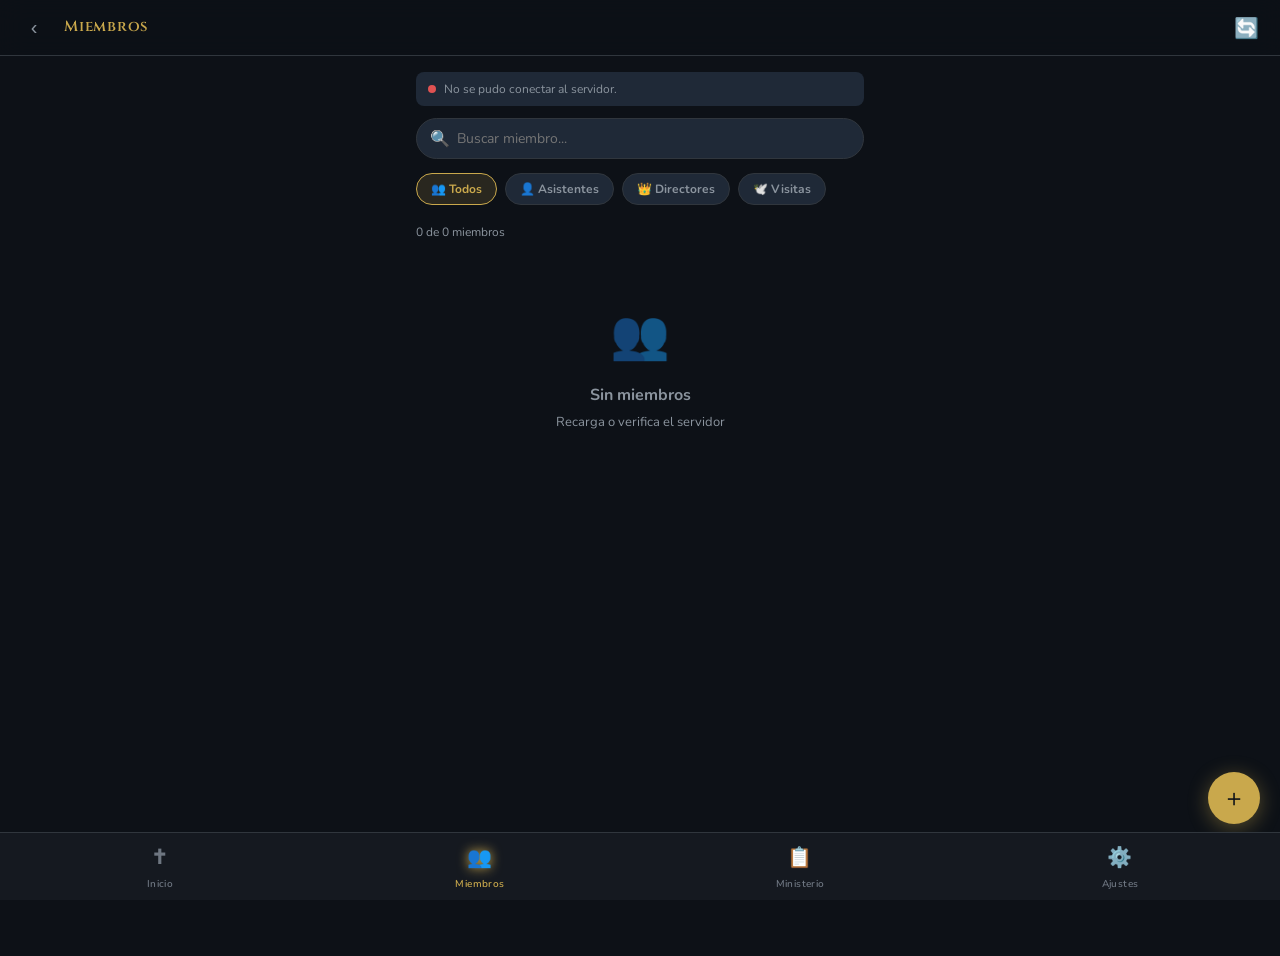
==== commit 113d3af5: "Add files via upload" ====
--- a/members.html
+++ b/members.html
@@ -152,7 +152,7 @@
 <div id="toast" class="toast"></div>
 
 <!-- FAB -->
-<button class="fab" onclick="requireAuth('members', openAddModal)">＋</button>
+<button class="fab" onclick="requireMemberRole(openAddModal)">＋</button>
 
 <main class="page">
 
@@ -188,7 +188,7 @@
     <span class="nav-icon">👥</span>
     <span>Miembros</span>
   </a>
-  <a href="ministry.html">
+  <a href="ministry.html" onclick="event.preventDefault(); openActiveMinistry();">
     <span class="nav-icon">📋</span>
     <span>Ministerio</span>
   </a>
@@ -342,9 +342,9 @@
 }
 
 async function loadFromServer() {
-  const url = DB.get('server_url', '');
+  const url = getServerUrl();
   if (!url) {
-    setServerStatus('err', 'Sin URL de servidor. Configúrala en Ajustes.');
+    setServerStatus('err', 'Sin servidor configurado.');
     renderList();
     return;
   }
@@ -367,8 +367,8 @@
 }
 
 async function saveMemberToServer(memberData, isEdit) {
-  const url = DB.get('server_url', '');
-  if (!url) return { ok: false, msg: 'Sin URL de servidor' };
+  const url = getServerUrl();
+  if (!url) return { ok: false, msg: 'Sin servidor configurado' };
   try {
     // For single-member operations we update the full list on the server
     // Strategy: get current list, update/add member, push back
@@ -393,7 +393,7 @@
 }
 
 async function deleteMemberFromServer(id) {
-  const url = DB.get('server_url', '');
+  const url = getServerUrl();
   if (!url) return false;
   try {
     // Usar DELETE /api/miembros/:id — el POST hace merge y no borra
@@ -516,7 +516,7 @@
           <div class="item-sub">${m.code ? '<span style="font-family:Cinzel,serif;color:var(--green);font-weight:700;">' + m.code + '</span> · ' : ''}${age !== null ? age + ' años' : ''}${m.phone ? (age !== null ? ' · ' : '') + m.phone : ''}</div>
           ${ministryInfo}
         </div>
-        <div class="item-action" onclick="event.stopPropagation(); requireAuth('members', () => openEditModal('${m.id}'))">✏️</div>
+        <div class="item-action" onclick="event.stopPropagation(); requireMemberRole(() => openEditModal('${m.id}'))">✏️</div>
       </div>
     `;
   }).join('');
@@ -581,7 +581,7 @@
     <div style="display:flex; gap:8px; margin-top:20px;">
       <button class="btn btn-secondary" style="flex:1;" onclick="closeModal('viewModal')">Cerrar</button>
       ${waBtn}
-      <button class="btn btn-primary" style="flex:1;" onclick="closeModal('viewModal'); requireAuth('members', () => openEditModal('${m.id}'))">✏️ Editar</button>
+      <button class="btn btn-primary" style="flex:1;" onclick="closeModal('viewModal'); requireMemberRole(() => openEditModal('${m.id}'))">✏️ Editar</button>
     </div>
   `;
   openModal('viewModal');
@@ -853,7 +853,8 @@
     phone = countryCode + phone;
   }
 
-  const churchName = DB.get('church_name', 'nuestra iglesia');
+  const _ig = getIglesiaActual();
+  const churchName = (_ig && _ig.name) || DB.get('church_name', 'nuestra iglesia');
   const welcomeTemplate = DB.get('welcome_message', '');
   const defaultMsg = welcomeTemplate
     ? welcomeTemplate.replace(/{nombre}/g, m.name)
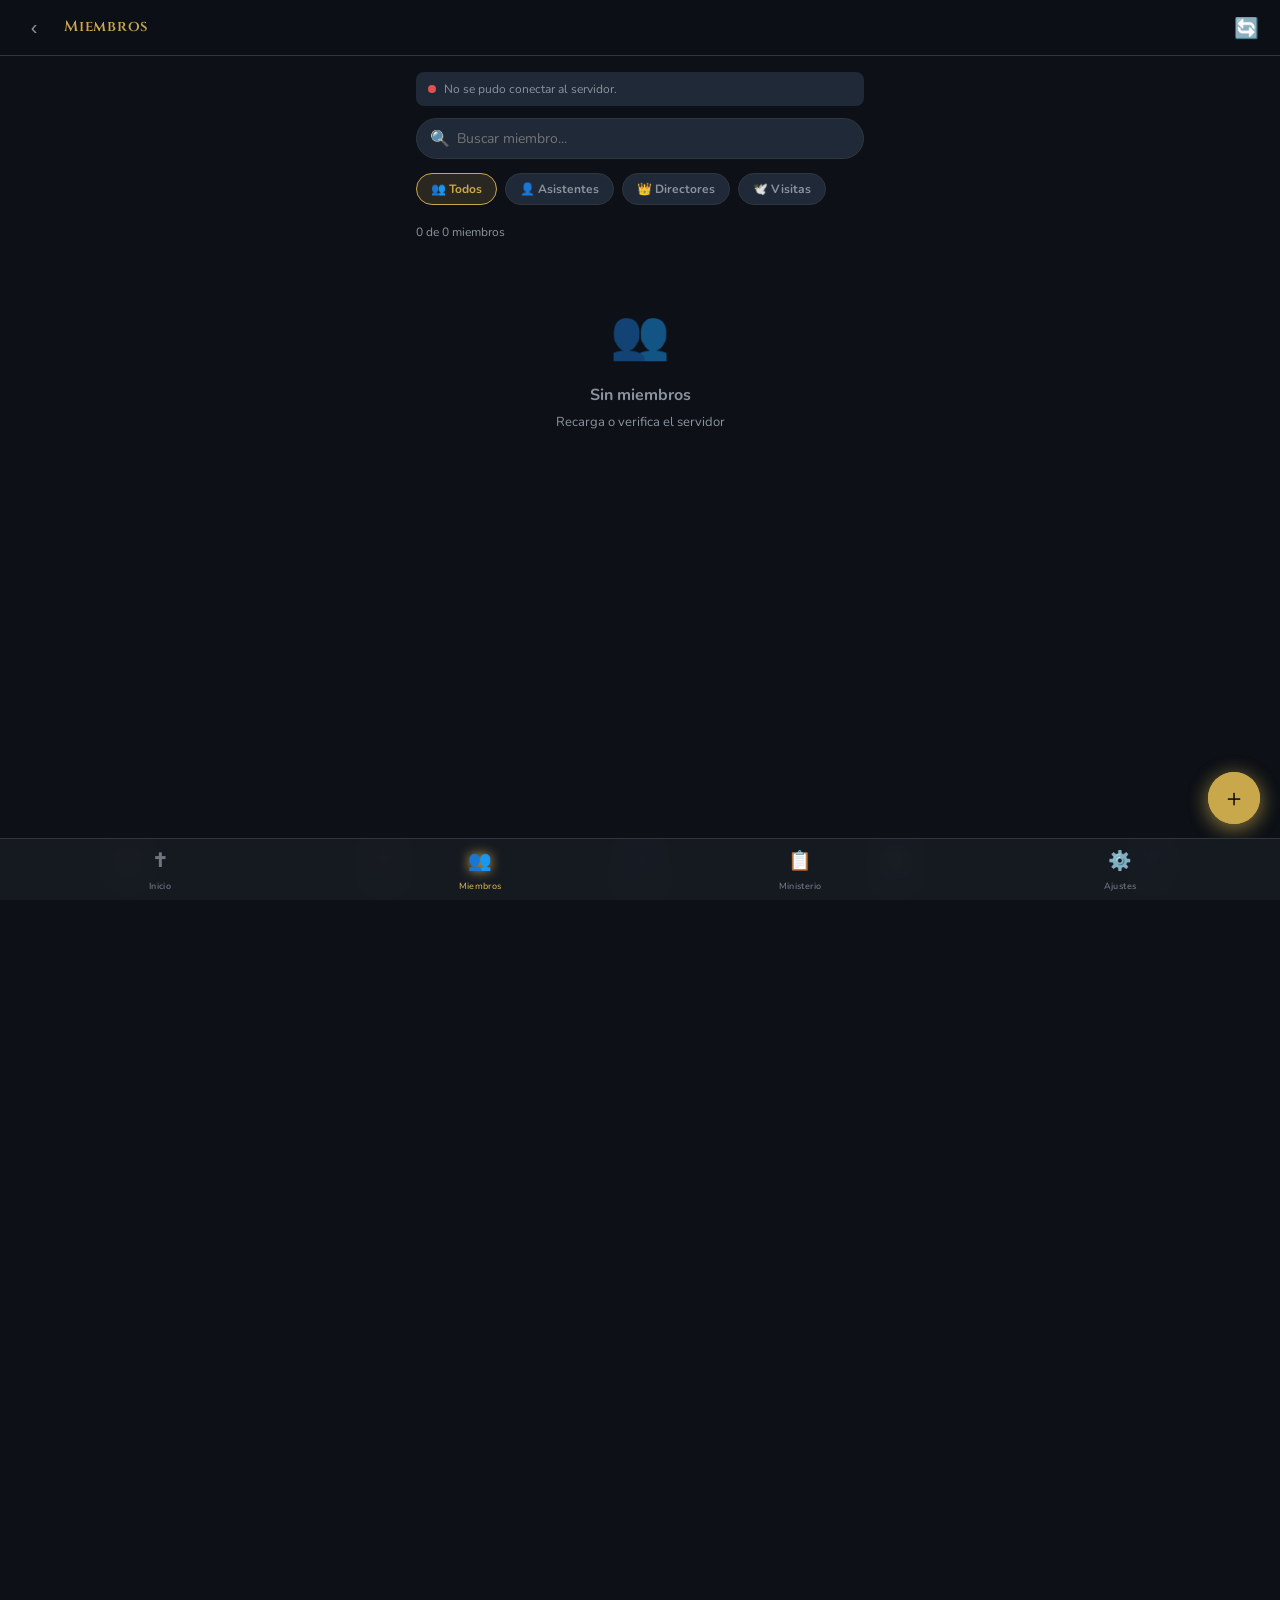
==== commit 564b4c41: "Update members.html" ====
--- a/members.html
+++ b/members.html
@@ -1,4 +1,12 @@
 <!DOCTYPE html>
+<html lang="es">
+<head>
+  <meta charset="UTF-8">
+  <meta name="viewport" content="width=device-width, initial-scale=1.0, viewport-fit=cover">
+  <meta name="apple-mobile-web-app-capable" content="yes">
+  <title>Miembros</title>
+  <link rel="stylesheet" href="style.css">
+  <style><!DOCTYPE html>
 <html lang="es">
 <head>
   <meta charset="UTF-8">
@@ -137,6 +145,9 @@
       padding: 2px 7px;
       letter-spacing: .04em;
     }
+  
+    .bottom-nav a { font-size: 9px; padding: 8px 2px 7px; }
+    .bottom-nav a .nav-icon { font-size: 19px; }
   </style>
 </head>
 <body>
@@ -181,8 +192,12 @@
 <!-- BOTTOM NAV -->
 <nav class="bottom-nav">
   <a href="index.html">
-    <span class="nav-icon">✝</span>
+    <span class="nav-icon">🏠</span>
     <span>Inicio</span>
+  </a>
+  <a href="index.html">
+    <span class="nav-icon">⭐</span>
+    <span>Favoritos</span>
   </a>
   <a href="members.html" class="active">
     <span class="nav-icon">👥</span>
@@ -897,4 +912,895 @@
 }
 </script>
 </body>
-</html>+</html>
+    /* Role checkboxes — roles son independientes */
+    .role-checks {
+      display: flex;
+      flex-direction: column;
+      gap: 8px;
+      margin-bottom: 4px;
+    }
+    .role-check-row {
+      display: flex;
+      align-items: center;
+      gap: 10px;
+      background: var(--surface2);
+      border-radius: 8px;
+      padding: 10px 12px;
+      cursor: pointer;
+      border: 1.5px solid var(--border);
+      transition: var(--transition);
+    }
+    .role-check-row.active-director {
+      background: var(--gold-dim);
+      border-color: var(--gold);
+    }
+    .role-check-row.active-asistente {
+      background: var(--blue-dim);
+      border-color: var(--blue);
+    }
+    .role-check-row.active-visita {
+      background: var(--surface2);
+      border-color: var(--green);
+    }
+    .role-check-box {
+      width: 20px; height: 20px;
+      border-radius: 4px;
+      border: 2px solid var(--border);
+      display: flex; align-items: center; justify-content: center;
+      font-size: 13px; flex-shrink: 0;
+      background: var(--surface);
+    }
+    .role-check-row.active-director .role-check-box { border-color: var(--gold); background: var(--gold); color: #000; }
+    .role-check-row.active-asistente .role-check-box { border-color: var(--blue); background: var(--blue); color: #fff; }
+    .role-check-row.active-visita .role-check-box { border-color: var(--green); background: var(--green); color: #fff; }
+    .role-check-label { font-size: 13px; font-weight: 700; flex: 1; }
+    /* Ministry chips for director selection */
+    .min-chip-grid {
+      display: flex;
+      flex-wrap: wrap;
+      gap: 6px;
+      max-height: 180px;
+      overflow-y: auto;
+      padding: 2px 0 4px;
+    }
+    .min-chip {
+      padding: 5px 10px;
+      border-radius: 20px;
+      font-size: 12px;
+      font-weight: 600;
+      border: 1.5px solid var(--border);
+      background: var(--surface2);
+      color: var(--text-muted);
+      cursor: pointer;
+      transition: var(--transition);
+      user-select: none;
+    }
+    .min-chip.sel-dir {
+      border-color: var(--gold);
+      background: var(--gold-dim);
+      color: var(--gold);
+    }
+    /* Role badge in list */
+    .badge-director {
+      display: inline-flex;
+      align-items: center;
+      gap: 3px;
+      background: var(--gold-dim);
+      color: var(--gold);
+      border: 1px solid var(--gold);
+      border-radius: 20px;
+      font-size: 10px;
+      font-weight: 700;
+      padding: 2px 7px;
+      letter-spacing: .04em;
+    }
+    .badge-asistente {
+      display: inline-flex;
+      align-items: center;
+      gap: 3px;
+      background: var(--blue-dim);
+      color: var(--blue);
+      border: 1px solid var(--blue);
+      border-radius: 20px;
+      font-size: 10px;
+      font-weight: 700;
+      padding: 2px 7px;
+      letter-spacing: .04em;
+    }
+    /* Server status bar */
+    .server-bar {
+      display: flex;
+      align-items: center;
+      gap: 8px;
+      background: var(--surface2);
+      border-radius: var(--radius-sm);
+      padding: 8px 12px;
+      margin-bottom: 12px;
+      font-size: 12px;
+      color: var(--text-muted);
+    }
+    .server-dot {
+      width: 8px; height: 8px;
+      border-radius: 50%;
+      background: var(--text-dim);
+      flex-shrink: 0;
+    }
+    .server-dot.ok { background: var(--green); }
+    .server-dot.err { background: var(--red); }
+    .server-dot.loading { background: var(--gold); animation: pulse-dot 1s infinite; }
+    @keyframes pulse-dot { 0%,100%{opacity:1} 50%{opacity:0.3} }
+    .badge-visita {
+      display: inline-flex;
+      align-items: center;
+      gap: 3px;
+      background: rgba(var(--green-rgb,34,197,94),.12);
+      color: var(--green);
+      border: 1px solid var(--green);
+      border-radius: 20px;
+      font-size: 10px;
+      font-weight: 700;
+      padding: 2px 7px;
+      letter-spacing: .04em;
+    }
+  </style>
+</head>
+<body>
+
+<header class="app-header">
+  <button class="back-btn" onclick="navigate('index.html')">‹</button>
+  <h1>Miembros</h1>
+  <div class="header-actions">
+    <button class="back-btn" onclick="loadFromServer()" title="Recargar desde servidor">🔄</button>
+  </div>
+</header>
+
+<div id="toast" class="toast"></div>
+
+<!-- FAB -->
+<button class="fab" onclick="requireMemberRole(openAddModal)">＋</button>
+
+<main class="page">
+
+  <!-- Server status -->
+  <div class="server-bar" id="serverBar">
+    <div class="server-dot" id="serverDot"></div>
+    <span id="serverBarLabel">Conectando al servidor...</span>
+  </div>
+
+  <!-- Search -->
+  <div class="search-box">
+    <span class="search-icon">🔍</span>
+    <input type="search" id="searchInput" placeholder="Buscar miembro..." oninput="renderList()">
+  </div>
+
+  <!-- Filter pills -->
+  <div class="category-pills" id="filterPills"></div>
+
+  <!-- Stats -->
+  <div id="memberStats" style="font-size:12px; color:var(--text-muted); margin-bottom:10px;"></div>
+
+  <!-- List -->
+  <div id="memberList"></div>
+</main>
+
+<!-- BOTTOM NAV -->
+<nav class="bottom-nav">
+  <a href="index.html">
+    <span class="nav-icon">✝</span>
+    <span>Inicio</span>
+  </a>
+  <a href="members.html" class="active">
+    <span class="nav-icon">👥</span>
+    <span>Miembros</span>
+  </a>
+  <a href="ministry.html" onclick="event.preventDefault(); openActiveMinistry();">
+    <span class="nav-icon">📋</span>
+    <span>Ministerio</span>
+  </a>
+  <a href="setup.html">
+    <span class="nav-icon">⚙️</span>
+    <span>Ajustes</span>
+  </a>
+</nav>
+
+<!-- ===== ADD / EDIT MEMBER MODAL ===== -->
+<div class="modal-overlay" id="memberModal">
+  <div class="modal-sheet">
+    <div class="modal-handle"></div>
+    <div class="modal-title" id="modalTitle">Nuevo Miembro</div>
+
+    <!-- User code preview -->
+    <div id="codePreviewRow" style="display:flex;align-items:center;gap:10px;background:var(--surface2);border-radius:var(--radius-sm);padding:10px 12px;margin-bottom:14px;">
+      <div style="font-size:11px;color:var(--text-muted);flex-shrink:0;">CÓDIGO</div>
+      <div id="codePreviewVal" style="font-family:'Cinzel',serif;font-size:16px;font-weight:700;color:var(--green);letter-spacing:.1em;flex:1;">—</div>
+      <div style="font-size:10px;color:var(--text-dim);" id="codePreviewHint">Se genera al guardar</div>
+    </div>
+
+    <!-- Basic info -->
+    <div class="input-group">
+      <label>Nombre Completo *</label>
+      <input type="text" id="mName" placeholder="Nombre y apellido" autocomplete="off">
+    </div>
+    <div style="display:grid; grid-template-columns:1fr 1fr; gap:10px;">
+      <div class="input-group">
+        <label>Fecha de Nacimiento</label>
+        <input type="date" id="mBirth">
+      </div>
+      <div class="input-group">
+        <label>Teléfono</label>
+        <input type="tel" id="mPhone" placeholder="+57 300...">
+      </div>
+    </div>
+    <div class="input-group">
+      <label>Correo electrónico</label>
+      <input type="email" id="mEmail" placeholder="correo@ejemplo.com">
+    </div>
+    <div class="input-group">
+      <label>Dirección</label>
+      <input type="text" id="mAddress" placeholder="Barrio, ciudad">
+    </div>
+
+    <div class="divider"></div>
+
+    <!-- Role selector — roles independientes -->
+    <div class="input-group">
+      <label>Rol en la iglesia *</label>
+      <div class="role-checks">
+        <div class="role-check-row" id="roleRowVisita" onclick="toggleRole('visita')">
+          <div class="role-check-box" id="roleChkVisita"></div>
+          <div class="role-check-label" style="color:var(--green);">🕊️ Visita</div>
+          <div style="font-size:11px;color:var(--text-dim);">Solo bienvenida</div>
+        </div>
+        <div class="role-check-row" id="roleRowAsistente" onclick="toggleRole('asistente')">
+          <div class="role-check-box" id="roleChkAsistente"></div>
+          <div class="role-check-label" style="color:var(--blue);">👤 Asistente</div>
+          <div style="font-size:11px;color:var(--text-dim);">Sirve en ministerios</div>
+        </div>
+        <div class="role-check-row" id="roleRowDirector" onclick="toggleRole('director')">
+          <div class="role-check-box" id="roleChkDirector"></div>
+          <div class="role-check-label" style="color:var(--gold);">👑 Director</div>
+          <div style="font-size:11px;color:var(--text-dim);">Administra ministerios</div>
+        </div>
+      </div>
+      <p style="font-size:11px; color:var(--text-dim); margin-top:4px;" id="roleHint">
+        Selecciona uno o más roles. Visita es exclusivo.
+      </p>
+    </div>
+
+    <!-- Director section -->
+    <div id="directorSection" style="display:none;">
+      <div class="input-group">
+        <label>👑 Director de ministerios</label>
+        <p style="font-size:11px; color:var(--text-dim); margin-bottom:8px;">
+          Selecciona los ministerios que este director administrará. Tendrá permisos completos sobre ellos.
+        </p>
+        <div class="min-chip-grid" id="dirMinChips"></div>
+        <div id="dirMinError" style="font-size:11px; color:var(--red); margin-top:6px; display:none;">
+          Selecciona al menos un ministerio.
+        </div>
+      </div>
+    </div>
+
+    <!-- Ministerios en que asiste (asistente) -->
+    <div id="asistenteMinistriesSection" style="display:none;">
+      <div class="input-group">
+        <label>🌟 Ministerios en que asiste</label>
+        <p style="font-size:11px; color:var(--text-dim); margin-bottom:6px;">Selecciona los ministerios donde participa activamente.</p>
+        <div class="chip-selector" id="ministryChips"></div>
+      </div>
+    </div>
+
+    <!-- Mensaje para visita -->
+    <div id="visitaSection" style="display:none;">
+      <div style="background:var(--surface2); border:1px solid var(--green); border-radius:10px; padding:12px 14px; margin-bottom:12px;">
+        <div style="font-size:13px; font-weight:700; color:var(--green); margin-bottom:4px;">🕊️ Visita registrada</div>
+        <div style="font-size:12px; color:var(--text-muted);">
+          Al guardar se enviará un mensaje de bienvenida por WhatsApp al número registrado (si tiene teléfono).
+        </div>
+      </div>
+    </div>
+
+    <div class="input-group">
+      <label>Notas</label>
+      <textarea id="mNotes" placeholder="Observaciones adicionales..."></textarea>
+    </div>
+
+    <!-- Save / Cancel -->
+    <div id="saveStatus" style="font-size:12px; text-align:center; color:var(--text-muted); min-height:18px; margin-bottom:6px;"></div>
+    <div style="display:flex; gap:8px; margin-top:4px;">
+      <button class="btn btn-secondary" style="flex:1;" onclick="closeModal('memberModal')">Cancelar</button>
+      <button class="btn btn-primary" style="flex:1;" id="saveBtn" onclick="saveMember()">Guardar</button>
+    </div>
+    <div id="deleteBtn" style="margin-top:8px; display:none;">
+      <button class="btn btn-danger btn-block btn-sm" onclick="deleteMember()">🗑 Eliminar miembro</button>
+    </div>
+  </div>
+</div>
+
+<!-- VIEW MEMBER MODAL -->
+<div class="modal-overlay" id="viewModal">
+  <div class="modal-sheet" id="viewModalContent"></div>
+</div>
+
+<script src="app.js"></script>
+<script>
+// ===== STATE =====
+let editingId = null;
+let filterRole = 'all';   // 'all' | 'asistente' | 'director' | 'visita'
+let filterMinistry = 'all';
+let selectedRoles = ['asistente'];   // array: ['director'], ['asistente'], ['director','asistente'], ['visita']
+let selectedDirMinistries = [];   // ministerios que dirige (director)
+let selectedMinistriesForMember = [];  // sirve en (asistente)
+let serverMembers = [];  // cache from server
+
+// ===== INIT =====
+document.addEventListener('DOMContentLoaded', () => {
+  renderFilterPills();
+  loadFromServer();
+});
+
+// ===== SERVER COMMS =====
+function setServerStatus(state, label) {
+  const dot = document.getElementById('serverDot');
+  dot.className = 'server-dot' + (state ? ' ' + state : '');
+  document.getElementById('serverBarLabel').textContent = label;
+}
+
+async function loadFromServer() {
+  const url = getServerUrl();
+  if (!url) {
+    setServerStatus('err', 'Sin servidor configurado.');
+    renderList();
+    return;
+  }
+  setServerStatus('loading', 'Cargando desde servidor...');
+  const members = await fetchMembersFromServer();
+  if (members === null) {
+    setServerStatus('err', 'No se pudo conectar al servidor.');
+    // Try cached copy
+    serverMembers = DB.get('members_cache', []);
+    renderList();
+    return;
+  }
+  serverMembers = members;
+  // Save a local cache just for offline fallback
+  DB.set('members_cache', members);
+  // Also keep DB.members in sync for compatibility with other pages
+  DB.set('members', members);
+  setServerStatus('ok', `${members.length} miembro${members.length !== 1 ? 's' : ''} · Servidor activo`);
+  renderList();
+}
+
+async function saveMemberToServer(memberData, isEdit) {
+  const url = getServerUrl();
+  if (!url) return { ok: false, msg: 'Sin servidor configurado' };
+  try {
+    // For single-member operations we update the full list on the server
+    // Strategy: get current list, update/add member, push back
+    let members = [...serverMembers];
+    if (isEdit) {
+      const idx = members.findIndex(m => m.id === memberData.id);
+      if (idx >= 0) members[idx] = memberData;
+      else members.push(memberData);
+    } else {
+      members.push(memberData);
+    }
+    const ok = await pushMembersToServer(members);
+    if (ok) {
+      serverMembers = members;
+      DB.set('members_cache', members);
+      DB.set('members', members);
+    }
+    return { ok, msg: ok ? 'Guardado en servidor' : 'Error al guardar en servidor' };
+  } catch (e) {
+    return { ok: false, msg: 'Error: ' + e.message };
+  }
+}
+
+async function deleteMemberFromServer(id) {
+  const url = getServerUrl();
+  if (!url) return false;
+  try {
+    // Usar DELETE /api/miembros/:id — el POST hace merge y no borra
+    const baseUrl = url.replace(/\/api\/miembros.*$/, '');
+    const res = await fetch(`${baseUrl}/api/miembros/${encodeURIComponent(id)}`, {
+      method: 'DELETE',
+      headers: { 'ngrok-skip-browser-warning': '1' }
+    });
+    if (res.ok) {
+      const members = serverMembers.filter(m => m.id !== id);
+      serverMembers = members;
+      DB.set('members_cache', members);
+      DB.set('members', members);
+      return true;
+    }
+    return false;
+  } catch (e) {
+    console.error('deleteMemberFromServer:', e);
+    return false;
+  }
+}
+
+// ===== FILTER PILLS =====
+function renderFilterPills() {
+  const pills = [
+    { id: 'all', label: '👥 Todos' },
+    { id: 'asistente', label: '👤 Asistentes' },
+    { id: 'director', label: '👑 Directores' },
+    { id: 'visita', label: '🕊️ Visitas' },
+  ];
+  document.getElementById('filterPills').innerHTML = pills.map(p => `
+    <div class="pill ${filterRole === p.id ? 'active' : ''}" onclick="setFilter('${p.id}')">
+      ${p.label}
+    </div>
+  `).join('');
+}
+
+function setFilter(id) {
+  filterRole = id;
+  renderFilterPills();
+  renderList();
+}
+
+// Helper: get roles array from member
+function getMemberRoles(m) {
+  if (Array.isArray(m.roles)) return m.roles;
+  if (m.role) return [m.role];
+  return ['asistente'];
+}
+
+// ===== RENDER LIST =====
+function renderList() {
+  const search = (document.getElementById('searchInput').value || '').toLowerCase();
+  let filtered = [...serverMembers];
+
+  if (search) {
+    filtered = filtered.filter(m =>
+      m.name.toLowerCase().includes(search) ||
+      (m.email || '').toLowerCase().includes(search) ||
+      (m.phone || '').includes(search)
+    );
+  }
+
+  if (filterRole !== 'all') {
+    filtered = filtered.filter(m => getMemberRoles(m).includes(filterRole));
+  }
+
+  filtered.sort((a, b) => a.name.localeCompare(b.name, 'es'));
+
+  document.getElementById('memberStats').textContent =
+    `${filtered.length} de ${serverMembers.length} miembro${serverMembers.length !== 1 ? 's' : ''}`;
+
+  const container = document.getElementById('memberList');
+  if (filtered.length === 0) {
+    container.innerHTML = `<div class="empty-state">
+      <div class="empty-icon">👥</div>
+      <h3>Sin miembros</h3>
+      <p>${serverMembers.length === 0 ? 'Recarga o verifica el servidor' : 'Ninguno coincide con el filtro'}</p>
+    </div>`;
+    return;
+  }
+
+  container.innerHTML = filtered.map(m => {
+    const age = calcAge(m.birth);
+    const roles = getMemberRoles(m);
+    const isDirector = roles.includes('director');
+    const isAsistente = roles.includes('asistente');
+    const isVisita = roles.includes('visita');
+
+    let roleBadges = '';
+    if (isVisita) roleBadges += `<span class="badge-visita">🕊️ Visita</span>`;
+    if (isDirector) roleBadges += `<span class="badge-director">👑 Director</span>`;
+    if (isAsistente && !isVisita) roleBadges += `<span class="badge-asistente">👤 Asistente</span>`;
+
+    let ministryInfo = '';
+    if (isDirector && (m.dirMinistries || []).length > 0) {
+      const names = (m.dirMinistries).slice(0, 2).map(id => {
+        const min = getMinistry(id);
+        return `<span class="tag tag-gold">${min.icon} ${min.name}</span>`;
+      }).join('');
+      const more = m.dirMinistries.length > 2
+        ? `<span class="tag" style="background:var(--surface3);color:var(--text-muted);">+${m.dirMinistries.length - 2}</span>`
+        : '';
+      ministryInfo = `<div class="tags-wrap" style="margin-top:4px;">${names}${more}</div>`;
+    } else if (isAsistente && !isVisita && (m.ministries || []).length > 0) {
+      const names = (m.ministries).slice(0, 2).map(id => {
+        const min = getMinistry(id);
+        return `<span class="tag tag-gold">${min.icon} ${min.name}</span>`;
+      }).join('');
+      ministryInfo = `<div class="tags-wrap" style="margin-top:4px;">${names}</div>`;
+    }
+
+    return `
+      <div class="list-item" onclick="viewMember('${m.id}')">
+        <div class="avatar">${initials(m.name)}</div>
+        <div class="item-info">
+          <div class="item-name" style="display:flex;align-items:center;gap:6px;flex-wrap:wrap;">
+            ${m.name} ${roleBadges}
+          </div>
+          <div class="item-sub">${m.code ? '<span style="font-family:Cinzel,serif;color:var(--green);font-weight:700;">' + m.code + '</span> · ' : ''}${age !== null ? age + ' años' : ''}${m.phone ? (age !== null ? ' · ' : '') + m.phone : ''}</div>
+          ${ministryInfo}
+        </div>
+        <div class="item-action" onclick="event.stopPropagation(); requireMemberRole(() => openEditModal('${m.id}'))">✏️</div>
+      </div>
+    `;
+  }).join('');
+}
+
+// ===== VIEW MODAL =====
+function viewMember(id) {
+  const m = serverMembers.find(x => x.id === id);
+  if (!m) return;
+
+  const age = calcAge(m.birth);
+  const roles = getMemberRoles(m);
+  const isDirector = roles.includes('director');
+  const isAsistente = roles.includes('asistente');
+  const isVisita = roles.includes('visita');
+
+  let roleBadges = '';
+  if (isVisita) roleBadges += `<span class="badge-visita">🕊️ Visita</span> `;
+  if (isDirector) roleBadges += `<span class="badge-director">👑 Director</span> `;
+  if (isAsistente && !isVisita) roleBadges += `<span class="badge-asistente">👤 Asistente</span>`;
+
+  let ministriesBlock = '';
+  if (isDirector && (m.dirMinistries || []).length > 0) {
+    const tags = m.dirMinistries.map(mid => {
+      const min = getMinistry(mid);
+      return `<span class="tag tag-gold">${min.icon} ${min.name}</span>`;
+    }).join('');
+    ministriesBlock += `<div style="margin-top:12px;">
+      <div style="font-size:11px; color:var(--text-dim); font-weight:700; text-transform:uppercase; letter-spacing:.08em; margin-bottom:6px;">Dirige los ministerios</div>
+      <div class="tags-wrap">${tags}</div>
+    </div>`;
+  }
+  if (isAsistente && !isVisita && (m.ministries || []).length > 0) {
+    const serveTags = (m.ministries).map(mid => {
+      const min = getMinistry(mid);
+      return `<span class="tag tag-gold">${min.icon} ${min.name}</span>`;
+    }).join('');
+    ministriesBlock += `<div style="margin-top:12px;"><div style="font-size:11px;color:var(--text-dim);font-weight:700;text-transform:uppercase;letter-spacing:.08em;margin-bottom:6px;">Asiste en</div><div class="tags-wrap">${serveTags}</div></div>`;
+  }
+
+  // WhatsApp button for visita
+  const phoneRaw = (m.phone || '').replace(/\D/g, '');
+  const waBtn = phoneRaw
+    ? `<button class="btn btn-secondary" style="flex:1;" onclick="closeModal('viewModal'); enviarBienvenidaVisita('${m.id}')">📲 WhatsApp</button>`
+    : '';
+
+  document.getElementById('viewModalContent').innerHTML = `
+    <div class="modal-handle"></div>
+    <div style="display:flex; align-items:center; gap:16px; margin-bottom:20px;">
+      <div class="avatar" style="width:56px;height:56px;font-size:20px;">${initials(m.name)}</div>
+      <div>
+        <div style="font-family:'Cinzel',serif; font-size:18px; font-weight:700; color:var(--gold);">${m.name}</div>
+        <div style="margin-top:4px;display:flex;align-items:center;gap:6px;flex-wrap:wrap;">${roleBadges}${m.code ? `<span style="font-family:'Cinzel',serif;font-size:12px;color:var(--green);font-weight:700;letter-spacing:.06em;background:var(--surface2);border-radius:6px;padding:2px 8px;">${m.code}</span>` : ''}</div>
+        <div style="font-size:13px; color:var(--text-muted); margin-top:2px;">${age !== null ? age + ' años' : 'Sin edad registrada'}</div>
+      </div>
+    </div>
+    ${m.phone ? `<div style="padding:10px 0; border-bottom:1px solid var(--border); display:flex; justify-content:space-between;"><span style="color:var(--text-muted); font-size:12px;">TELÉFONO</span><a href="tel:${m.phone}" style="color:var(--blue); font-weight:600;">${m.phone}</a></div>` : ''}
+    ${m.email ? `<div style="padding:10px 0; border-bottom:1px solid var(--border); display:flex; justify-content:space-between;"><span style="color:var(--text-muted); font-size:12px;">CORREO</span><a href="mailto:${m.email}" style="color:var(--blue); font-weight:600; font-size:13px;">${m.email}</a></div>` : ''}
+    ${m.address ? `<div style="padding:10px 0; border-bottom:1px solid var(--border);"><span style="color:var(--text-muted); font-size:12px;">DIRECCIÓN</span><div style="margin-top:4px; font-size:13px;">${m.address}</div></div>` : ''}
+    ${ministriesBlock}
+    ${m.notes ? `<div style="margin-top:12px; background:var(--surface2); border-radius:8px; padding:10px; font-size:13px; color:var(--text-muted);">📝 ${m.notes}</div>` : ''}
+    <div style="display:flex; gap:8px; margin-top:20px;">
+      <button class="btn btn-secondary" style="flex:1;" onclick="closeModal('viewModal')">Cerrar</button>
+      ${waBtn}
+      <button class="btn btn-primary" style="flex:1;" onclick="closeModal('viewModal'); requireMemberRole(() => openEditModal('${m.id}'))">✏️ Editar</button>
+    </div>
+  `;
+  openModal('viewModal');
+}
+
+// ===== ROLE TOGGLE (checkboxes independientes) =====
+function toggleRole(role) {
+  if (role === 'visita') {
+    // Visita es exclusivo: si lo activas, desactiva los demás; si lo desactivas, vuelve a asistente
+    if (selectedRoles.includes('visita')) {
+      selectedRoles = ['asistente'];
+    } else {
+      selectedRoles = ['visita'];
+    }
+  } else {
+    // Director / Asistente: toggle individual, incompatibles con visita
+    selectedRoles = selectedRoles.filter(r => r !== 'visita');
+    const idx = selectedRoles.indexOf(role);
+    if (idx >= 0) {
+      selectedRoles.splice(idx, 1);
+      if (selectedRoles.length === 0) selectedRoles = ['asistente']; // mínimo uno
+    } else {
+      selectedRoles.push(role);
+    }
+  }
+  updateRoleSections();
+}
+
+function updateRoleSections() {
+  const isDir = selectedRoles.includes('director');
+  const isAsi = selectedRoles.includes('asistente');
+  const isVis = selectedRoles.includes('visita');
+
+  // Checkboxes visual
+  const rowDir = document.getElementById('roleRowDirector');
+  const rowAsi = document.getElementById('roleRowAsistente');
+  const rowVis = document.getElementById('roleRowVisita');
+  rowDir.className = 'role-check-row' + (isDir ? ' active-director' : '');
+  rowAsi.className = 'role-check-row' + (isAsi ? ' active-asistente' : '');
+  rowVis.className = 'role-check-row' + (isVis ? ' active-visita' : '');
+  document.getElementById('roleChkDirector').textContent = isDir ? '✓' : '';
+  document.getElementById('roleChkAsistente').textContent = isAsi ? '✓' : '';
+  document.getElementById('roleChkVisita').textContent = isVis ? '✓' : '';
+
+  // Hint text
+  const hint = document.getElementById('roleHint');
+  if (isVis) {
+    hint.textContent = 'Visita: solo recibe mensaje de bienvenida, sin ministerios.';
+  } else if (isDir && isAsi) {
+    hint.textContent = 'Director y Asistente: administra sus ministerios y también asiste a otros.';
+  } else if (isDir) {
+    hint.textContent = 'Director: administra y gestiona sus ministerios con permisos completos.';
+  } else {
+    hint.textContent = 'Asistente: participa en los ministerios seleccionados.';
+  }
+
+  // Sections visibility
+  document.getElementById('directorSection').style.display = isDir ? 'block' : 'none';
+  document.getElementById('asistenteMinistriesSection').style.display = (isAsi && !isVis) ? 'block' : 'none';
+  document.getElementById('visitaSection').style.display = isVis ? 'block' : 'none';
+}
+
+// ===== BUILD CHIPS =====
+function buildDirChips() {
+  document.getElementById('dirMinChips').innerHTML = ALL_MINISTRIES.map(m => `
+    <div class="min-chip ${selectedDirMinistries.includes(m.id) ? 'sel-dir' : ''}"
+         onclick="toggleDirMin('${m.id}')">
+      ${m.icon} ${m.name}
+    </div>
+  `).join('');
+}
+
+function toggleDirMin(id) {
+  const idx = selectedDirMinistries.indexOf(id);
+  if (idx >= 0) selectedDirMinistries.splice(idx, 1);
+  else selectedDirMinistries.push(id);
+  buildDirChips();
+  document.getElementById('dirMinError').style.display = 'none';
+}
+
+function buildAsistenteChips() {
+  const allMin = ALL_MINISTRIES;
+  document.getElementById('ministryChips').innerHTML = allMin.map(m => `
+    <div class="chip ${selectedMinistriesForMember.includes(m.id) ? 'selected-ministry' : ''}"
+         onclick="toggleMemberMinistry('${m.id}')">
+      ${m.icon} ${m.name}
+    </div>
+  `).join('');
+}
+
+function toggleMemberMinistry(id) {
+  const idx = selectedMinistriesForMember.indexOf(id);
+  if (idx >= 0) selectedMinistriesForMember.splice(idx, 1);
+  else selectedMinistriesForMember.push(id);
+  buildAsistenteChips();
+}
+
+// ===== OPEN ADD/EDIT =====
+function openAddModal() {
+  editingId = null;
+  selectedRoles = ['asistente'];
+  selectedDirMinistries = [];
+  selectedMinistriesForMember = [];
+
+  document.getElementById('modalTitle').textContent = 'Nuevo Miembro';
+  document.getElementById('mName').value = '';
+  document.getElementById('mBirth').value = '';
+  document.getElementById('mPhone').value = '';
+  document.getElementById('mEmail').value = '';
+  document.getElementById('mAddress').value = '';
+  document.getElementById('mNotes').value = '';
+  document.getElementById('saveStatus').textContent = '';
+  document.getElementById('deleteBtn').style.display = 'none';
+  document.getElementById('dirMinError').style.display = 'none';
+  document.getElementById('codePreviewVal').textContent = '—';
+  document.getElementById('codePreviewHint').textContent = 'Se genera al guardar';
+  document.getElementById('mName').oninput = updateCodePreview;
+
+  updateRoleSections();
+  buildDirChips();
+  buildAsistenteChips();
+  openModal('memberModal');
+}
+
+function openEditModal(id) {
+  const m = serverMembers.find(x => x.id === id);
+  if (!m) return;
+  editingId = id;
+
+  // Normalize roles
+  if (Array.isArray(m.roles)) selectedRoles = [...m.roles];
+  else if (m.role) selectedRoles = [m.role];
+  else selectedRoles = ['asistente'];
+
+  selectedDirMinistries = [...(m.dirMinistries || [])];
+  selectedMinistriesForMember = [...(m.ministries || [])];
+
+  document.getElementById('modalTitle').textContent = 'Editar Miembro';
+  document.getElementById('mName').value = m.name || '';
+  document.getElementById('mBirth').value = m.birth || '';
+  document.getElementById('mPhone').value = m.phone || '';
+  document.getElementById('mEmail').value = m.email || '';
+  document.getElementById('mAddress').value = m.address || '';
+  document.getElementById('mNotes').value = m.notes || '';
+  // Show existing code
+  document.getElementById('codePreviewVal').textContent = m.code || '—';
+  document.getElementById('codePreviewHint').textContent = m.code ? 'Código asignado' : 'Se genera al guardar';
+  document.getElementById('mName').oninput = null;
+  document.getElementById('saveStatus').textContent = '';
+  document.getElementById('deleteBtn').style.display = 'block';
+  document.getElementById('dirMinError').style.display = 'none';
+
+  updateRoleSections();
+  buildDirChips();
+  buildAsistenteChips();
+  openModal('memberModal');
+}
+
+// ===== CODE GENERATION =====
+function generateMemberCode(name, extra) {
+  var parts = name.trim().toUpperCase().split(' ').filter(function(x){ return x.length > 0; });
+  var ini = '';
+  if (parts.length >= 2) ini = parts[0][0] + parts[1][0];
+  else if (parts.length === 1) ini = parts[0][0] + (parts[0][1] || parts[0][0]);
+  else ini = 'XX';
+  var num = String(Math.floor(Math.random() * 900) + 100);
+  return ini + '-' + num;
+}
+
+function updateCodePreview() {
+  var name = (document.getElementById('mName').value || '').trim();
+  if (name.length < 2) {
+    document.getElementById('codePreviewVal').textContent = '—';
+    document.getElementById('codePreviewHint').textContent = 'Se genera al guardar';
+    return;
+  }
+  document.getElementById('codePreviewVal').textContent = generateMemberCode(name) + ' *';
+  document.getElementById('codePreviewHint').textContent = '* confirmado al guardar';
+}
+
+// ===== SAVE =====
+async function saveMember() {
+  const name = document.getElementById('mName').value.trim();
+  if (!name) { showToast('El nombre es requerido', 'error'); return; }
+
+  const isDir = selectedRoles.includes('director');
+  const isAsi = selectedRoles.includes('asistente');
+  const isVis = selectedRoles.includes('visita');
+
+  if (isDir && selectedDirMinistries.length === 0) {
+    document.getElementById('dirMinError').style.display = 'block';
+    document.getElementById('directorSection').scrollIntoView({ behavior: 'smooth' });
+    return;
+  }
+
+  const saveBtn = document.getElementById('saveBtn');
+  const saveStatus = document.getElementById('saveStatus');
+  saveBtn.disabled = true;
+  saveBtn.textContent = 'Guardando...';
+  saveStatus.textContent = '🔄 Enviando al servidor...';
+
+  // Generate or preserve code
+  let memberCode = '';
+  if (editingId) {
+    const existing = serverMembers.find(x => x.id === editingId);
+    memberCode = (existing && existing.code) ? existing.code : generateMemberCode(name);
+  } else {
+    memberCode = generateMemberCode(name);
+    const usedCodes = new Set(serverMembers.map(x => x.code).filter(Boolean));
+    if (usedCodes.has(memberCode)) memberCode = generateMemberCode(name);
+  }
+
+  const memberData = {
+    id: editingId || genId(),
+    code: memberCode,
+    name,
+    roles: selectedRoles,
+    role: selectedRoles[0] || 'asistente', // legado
+    birth: document.getElementById('mBirth').value,
+    phone: document.getElementById('mPhone').value.trim(),
+    email: document.getElementById('mEmail').value.trim(),
+    address: document.getElementById('mAddress').value.trim(),
+    notes: document.getElementById('mNotes').value.trim(),
+    // Director fields
+    dirMinistries: isDir ? selectedDirMinistries : [],
+    // Asistente fields
+    ministries: (isAsi && !isVis) ? selectedMinistriesForMember : [],
+    updatedAt: Date.now(),
+    ...(editingId ? {} : { createdAt: Date.now() })
+  };
+
+  const result = await saveMemberToServer(memberData, !!editingId);
+
+  saveBtn.disabled = false;
+  saveBtn.textContent = 'Guardar';
+
+  if (result.ok) {
+    closeModal('memberModal');
+    showToast(editingId ? '✅ Miembro actualizado en servidor' : '✅ Miembro guardado en servidor', 'success');
+    setServerStatus('ok', `${serverMembers.length} miembros · Servidor activo`);
+    renderList();
+
+    // Si es visita nueva y tiene teléfono, ofrecer enviar bienvenida
+    if (!editingId && isVis && memberData.phone) {
+      setTimeout(() => {
+        if (confirm(`¿Enviar mensaje de bienvenida a ${name} por WhatsApp?`)) {
+          enviarBienvenidaVisita(memberData.id);
+        }
+      }, 400);
+    }
+  } else {
+    saveStatus.style.color = 'var(--red)';
+    saveStatus.textContent = '❌ ' + result.msg;
+    showToast(result.msg, 'error');
+  }
+}
+
+// ===== ENVIAR BIENVENIDA WHATSAPP (Visita) =====
+function enviarBienvenidaVisita(memberId) {
+  const m = serverMembers.find(x => x.id === memberId);
+  if (!m) return;
+
+  let phone = (m.phone || '').replace(/\D/g, '');
+  if (!phone) { showToast('No tiene teléfono registrado', 'error'); return; }
+
+  // Prefijo de país — usar el guardado en config (default 57 Colombia)
+  if (phone.length <= 10) {
+    const countryCode = (DB.get('wa_country_code', '57') || '57').replace(/\D/g, '') || '57';
+    phone = countryCode + phone;
+  }
+
+  const _ig = getIglesiaActual();
+  const churchName = (_ig && _ig.name) || DB.get('church_name', 'nuestra iglesia');
+  const welcomeTemplate = DB.get('welcome_message', '');
+  const defaultMsg = welcomeTemplate
+    ? welcomeTemplate.replace(/{nombre}/g, m.name)
+    : `¡Hola ${m.name}! 👋\n\nBienvenido(a) a *${churchName}*. Fue un gusto tenerte hoy con nosotros. ✝️\n\nSi tienes preguntas o quieres saber más, no dudes en escribirnos. ¡Esperamos verte pronto!`;
+
+  const msg = encodeURIComponent(defaultMsg);
+  const urlNativo   = `whatsapp://send?phone=${phone}&text=${msg}`;
+  const urlFallback = `https://wa.me/${phone}?text=${msg}`;
+
+  try {
+    if (typeof cordova !== 'undefined' && cordova.InAppBrowser) {
+      cordova.InAppBrowser.open(urlNativo, '_system');
+    } else {
+      window.open(urlNativo, '_system');
+    }
+  } catch(e) {
+    try { window.open(urlFallback, '_blank'); } catch(e2) {}
+  }
+  showToast('Abriendo WhatsApp ✓', 'success');
+}
+
+// ===== DELETE =====
+async function deleteMember() {
+  if (!confirm('¿Eliminar este miembro? Se borrará del servidor.')) return;
+  const saveBtn = document.getElementById('saveBtn');
+  saveBtn.disabled = true;
+  document.getElementById('saveStatus').textContent = '🔄 Eliminando...';
+
+  const ok = await deleteMemberFromServer(editingId);
+  saveBtn.disabled = false;
+
+  if (ok) {
+    closeModal('memberModal');
+    showToast('Miembro eliminado del servidor', 'error');
+    renderList();
+  } else {
+    document.getElementById('saveStatus').style.color = 'var(--red)';
+    document.getElementById('saveStatus').textContent = '❌ Error al eliminar del servidor';
+  }
+}
+</script>
+</body>
+</html>
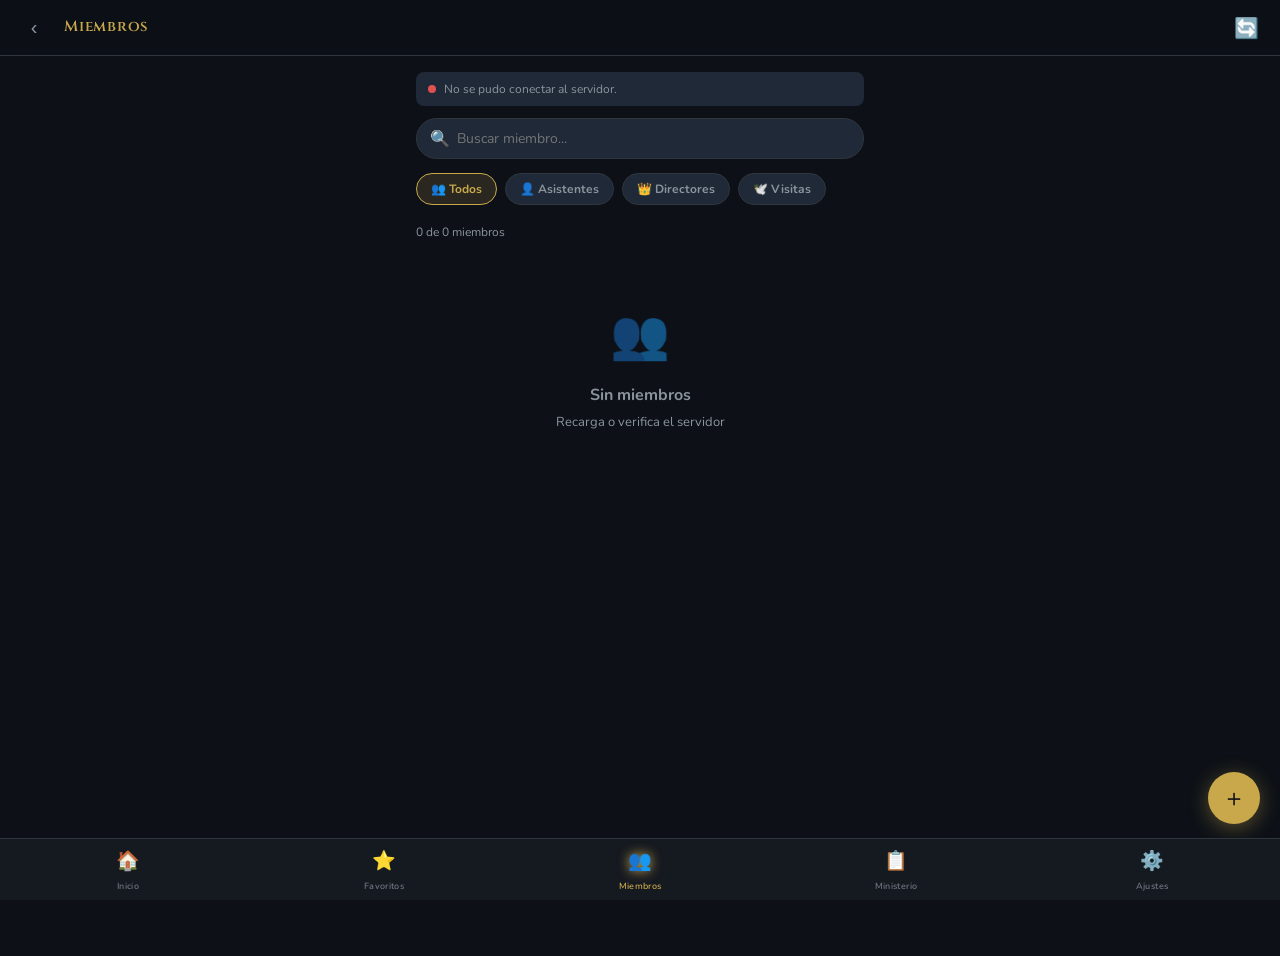
==== commit 21aad1fb: "Update print statement from 'Hello' to 'Goodbye'" ====
--- a/members.html
+++ b/members.html
@@ -1,12 +1,4 @@
 <!DOCTYPE html>
-<html lang="es">
-<head>
-  <meta charset="UTF-8">
-  <meta name="viewport" content="width=device-width, initial-scale=1.0, viewport-fit=cover">
-  <meta name="apple-mobile-web-app-capable" content="yes">
-  <title>Miembros</title>
-  <link rel="stylesheet" href="style.css">
-  <style><!DOCTYPE html>
 <html lang="es">
 <head>
   <meta charset="UTF-8">
@@ -913,894 +905,3 @@
 </script>
 </body>
 </html>
-    /* Role checkboxes — roles son independientes */
-    .role-checks {
-      display: flex;
-      flex-direction: column;
-      gap: 8px;
-      margin-bottom: 4px;
-    }
-    .role-check-row {
-      display: flex;
-      align-items: center;
-      gap: 10px;
-      background: var(--surface2);
-      border-radius: 8px;
-      padding: 10px 12px;
-      cursor: pointer;
-      border: 1.5px solid var(--border);
-      transition: var(--transition);
-    }
-    .role-check-row.active-director {
-      background: var(--gold-dim);
-      border-color: var(--gold);
-    }
-    .role-check-row.active-asistente {
-      background: var(--blue-dim);
-      border-color: var(--blue);
-    }
-    .role-check-row.active-visita {
-      background: var(--surface2);
-      border-color: var(--green);
-    }
-    .role-check-box {
-      width: 20px; height: 20px;
-      border-radius: 4px;
-      border: 2px solid var(--border);
-      display: flex; align-items: center; justify-content: center;
-      font-size: 13px; flex-shrink: 0;
-      background: var(--surface);
-    }
-    .role-check-row.active-director .role-check-box { border-color: var(--gold); background: var(--gold); color: #000; }
-    .role-check-row.active-asistente .role-check-box { border-color: var(--blue); background: var(--blue); color: #fff; }
-    .role-check-row.active-visita .role-check-box { border-color: var(--green); background: var(--green); color: #fff; }
-    .role-check-label { font-size: 13px; font-weight: 700; flex: 1; }
-    /* Ministry chips for director selection */
-    .min-chip-grid {
-      display: flex;
-      flex-wrap: wrap;
-      gap: 6px;
-      max-height: 180px;
-      overflow-y: auto;
-      padding: 2px 0 4px;
-    }
-    .min-chip {
-      padding: 5px 10px;
-      border-radius: 20px;
-      font-size: 12px;
-      font-weight: 600;
-      border: 1.5px solid var(--border);
-      background: var(--surface2);
-      color: var(--text-muted);
-      cursor: pointer;
-      transition: var(--transition);
-      user-select: none;
-    }
-    .min-chip.sel-dir {
-      border-color: var(--gold);
-      background: var(--gold-dim);
-      color: var(--gold);
-    }
-    /* Role badge in list */
-    .badge-director {
-      display: inline-flex;
-      align-items: center;
-      gap: 3px;
-      background: var(--gold-dim);
-      color: var(--gold);
-      border: 1px solid var(--gold);
-      border-radius: 20px;
-      font-size: 10px;
-      font-weight: 700;
-      padding: 2px 7px;
-      letter-spacing: .04em;
-    }
-    .badge-asistente {
-      display: inline-flex;
-      align-items: center;
-      gap: 3px;
-      background: var(--blue-dim);
-      color: var(--blue);
-      border: 1px solid var(--blue);
-      border-radius: 20px;
-      font-size: 10px;
-      font-weight: 700;
-      padding: 2px 7px;
-      letter-spacing: .04em;
-    }
-    /* Server status bar */
-    .server-bar {
-      display: flex;
-      align-items: center;
-      gap: 8px;
-      background: var(--surface2);
-      border-radius: var(--radius-sm);
-      padding: 8px 12px;
-      margin-bottom: 12px;
-      font-size: 12px;
-      color: var(--text-muted);
-    }
-    .server-dot {
-      width: 8px; height: 8px;
-      border-radius: 50%;
-      background: var(--text-dim);
-      flex-shrink: 0;
-    }
-    .server-dot.ok { background: var(--green); }
-    .server-dot.err { background: var(--red); }
-    .server-dot.loading { background: var(--gold); animation: pulse-dot 1s infinite; }
-    @keyframes pulse-dot { 0%,100%{opacity:1} 50%{opacity:0.3} }
-    .badge-visita {
-      display: inline-flex;
-      align-items: center;
-      gap: 3px;
-      background: rgba(var(--green-rgb,34,197,94),.12);
-      color: var(--green);
-      border: 1px solid var(--green);
-      border-radius: 20px;
-      font-size: 10px;
-      font-weight: 700;
-      padding: 2px 7px;
-      letter-spacing: .04em;
-    }
-  </style>
-</head>
-<body>
-
-<header class="app-header">
-  <button class="back-btn" onclick="navigate('index.html')">‹</button>
-  <h1>Miembros</h1>
-  <div class="header-actions">
-    <button class="back-btn" onclick="loadFromServer()" title="Recargar desde servidor">🔄</button>
-  </div>
-</header>
-
-<div id="toast" class="toast"></div>
-
-<!-- FAB -->
-<button class="fab" onclick="requireMemberRole(openAddModal)">＋</button>
-
-<main class="page">
-
-  <!-- Server status -->
-  <div class="server-bar" id="serverBar">
-    <div class="server-dot" id="serverDot"></div>
-    <span id="serverBarLabel">Conectando al servidor...</span>
-  </div>
-
-  <!-- Search -->
-  <div class="search-box">
-    <span class="search-icon">🔍</span>
-    <input type="search" id="searchInput" placeholder="Buscar miembro..." oninput="renderList()">
-  </div>
-
-  <!-- Filter pills -->
-  <div class="category-pills" id="filterPills"></div>
-
-  <!-- Stats -->
-  <div id="memberStats" style="font-size:12px; color:var(--text-muted); margin-bottom:10px;"></div>
-
-  <!-- List -->
-  <div id="memberList"></div>
-</main>
-
-<!-- BOTTOM NAV -->
-<nav class="bottom-nav">
-  <a href="index.html">
-    <span class="nav-icon">✝</span>
-    <span>Inicio</span>
-  </a>
-  <a href="members.html" class="active">
-    <span class="nav-icon">👥</span>
-    <span>Miembros</span>
-  </a>
-  <a href="ministry.html" onclick="event.preventDefault(); openActiveMinistry();">
-    <span class="nav-icon">📋</span>
-    <span>Ministerio</span>
-  </a>
-  <a href="setup.html">
-    <span class="nav-icon">⚙️</span>
-    <span>Ajustes</span>
-  </a>
-</nav>
-
-<!-- ===== ADD / EDIT MEMBER MODAL ===== -->
-<div class="modal-overlay" id="memberModal">
-  <div class="modal-sheet">
-    <div class="modal-handle"></div>
-    <div class="modal-title" id="modalTitle">Nuevo Miembro</div>
-
-    <!-- User code preview -->
-    <div id="codePreviewRow" style="display:flex;align-items:center;gap:10px;background:var(--surface2);border-radius:var(--radius-sm);padding:10px 12px;margin-bottom:14px;">
-      <div style="font-size:11px;color:var(--text-muted);flex-shrink:0;">CÓDIGO</div>
-      <div id="codePreviewVal" style="font-family:'Cinzel',serif;font-size:16px;font-weight:700;color:var(--green);letter-spacing:.1em;flex:1;">—</div>
-      <div style="font-size:10px;color:var(--text-dim);" id="codePreviewHint">Se genera al guardar</div>
-    </div>
-
-    <!-- Basic info -->
-    <div class="input-group">
-      <label>Nombre Completo *</label>
-      <input type="text" id="mName" placeholder="Nombre y apellido" autocomplete="off">
-    </div>
-    <div style="display:grid; grid-template-columns:1fr 1fr; gap:10px;">
-      <div class="input-group">
-        <label>Fecha de Nacimiento</label>
-        <input type="date" id="mBirth">
-      </div>
-      <div class="input-group">
-        <label>Teléfono</label>
-        <input type="tel" id="mPhone" placeholder="+57 300...">
-      </div>
-    </div>
-    <div class="input-group">
-      <label>Correo electrónico</label>
-      <input type="email" id="mEmail" placeholder="correo@ejemplo.com">
-    </div>
-    <div class="input-group">
-      <label>Dirección</label>
-      <input type="text" id="mAddress" placeholder="Barrio, ciudad">
-    </div>
-
-    <div class="divider"></div>
-
-    <!-- Role selector — roles independientes -->
-    <div class="input-group">
-      <label>Rol en la iglesia *</label>
-      <div class="role-checks">
-        <div class="role-check-row" id="roleRowVisita" onclick="toggleRole('visita')">
-          <div class="role-check-box" id="roleChkVisita"></div>
-          <div class="role-check-label" style="color:var(--green);">🕊️ Visita</div>
-          <div style="font-size:11px;color:var(--text-dim);">Solo bienvenida</div>
-        </div>
-        <div class="role-check-row" id="roleRowAsistente" onclick="toggleRole('asistente')">
-          <div class="role-check-box" id="roleChkAsistente"></div>
-          <div class="role-check-label" style="color:var(--blue);">👤 Asistente</div>
-          <div style="font-size:11px;color:var(--text-dim);">Sirve en ministerios</div>
-        </div>
-        <div class="role-check-row" id="roleRowDirector" onclick="toggleRole('director')">
-          <div class="role-check-box" id="roleChkDirector"></div>
-          <div class="role-check-label" style="color:var(--gold);">👑 Director</div>
-          <div style="font-size:11px;color:var(--text-dim);">Administra ministerios</div>
-        </div>
-      </div>
-      <p style="font-size:11px; color:var(--text-dim); margin-top:4px;" id="roleHint">
-        Selecciona uno o más roles. Visita es exclusivo.
-      </p>
-    </div>
-
-    <!-- Director section -->
-    <div id="directorSection" style="display:none;">
-      <div class="input-group">
-        <label>👑 Director de ministerios</label>
-        <p style="font-size:11px; color:var(--text-dim); margin-bottom:8px;">
-          Selecciona los ministerios que este director administrará. Tendrá permisos completos sobre ellos.
-        </p>
-        <div class="min-chip-grid" id="dirMinChips"></div>
-        <div id="dirMinError" style="font-size:11px; color:var(--red); margin-top:6px; display:none;">
-          Selecciona al menos un ministerio.
-        </div>
-      </div>
-    </div>
-
-    <!-- Ministerios en que asiste (asistente) -->
-    <div id="asistenteMinistriesSection" style="display:none;">
-      <div class="input-group">
-        <label>🌟 Ministerios en que asiste</label>
-        <p style="font-size:11px; color:var(--text-dim); margin-bottom:6px;">Selecciona los ministerios donde participa activamente.</p>
-        <div class="chip-selector" id="ministryChips"></div>
-      </div>
-    </div>
-
-    <!-- Mensaje para visita -->
-    <div id="visitaSection" style="display:none;">
-      <div style="background:var(--surface2); border:1px solid var(--green); border-radius:10px; padding:12px 14px; margin-bottom:12px;">
-        <div style="font-size:13px; font-weight:700; color:var(--green); margin-bottom:4px;">🕊️ Visita registrada</div>
-        <div style="font-size:12px; color:var(--text-muted);">
-          Al guardar se enviará un mensaje de bienvenida por WhatsApp al número registrado (si tiene teléfono).
-        </div>
-      </div>
-    </div>
-
-    <div class="input-group">
-      <label>Notas</label>
-      <textarea id="mNotes" placeholder="Observaciones adicionales..."></textarea>
-    </div>
-
-    <!-- Save / Cancel -->
-    <div id="saveStatus" style="font-size:12px; text-align:center; color:var(--text-muted); min-height:18px; margin-bottom:6px;"></div>
-    <div style="display:flex; gap:8px; margin-top:4px;">
-      <button class="btn btn-secondary" style="flex:1;" onclick="closeModal('memberModal')">Cancelar</button>
-      <button class="btn btn-primary" style="flex:1;" id="saveBtn" onclick="saveMember()">Guardar</button>
-    </div>
-    <div id="deleteBtn" style="margin-top:8px; display:none;">
-      <button class="btn btn-danger btn-block btn-sm" onclick="deleteMember()">🗑 Eliminar miembro</button>
-    </div>
-  </div>
-</div>
-
-<!-- VIEW MEMBER MODAL -->
-<div class="modal-overlay" id="viewModal">
-  <div class="modal-sheet" id="viewModalContent"></div>
-</div>
-
-<script src="app.js"></script>
-<script>
-// ===== STATE =====
-let editingId = null;
-let filterRole = 'all';   // 'all' | 'asistente' | 'director' | 'visita'
-let filterMinistry = 'all';
-let selectedRoles = ['asistente'];   // array: ['director'], ['asistente'], ['director','asistente'], ['visita']
-let selectedDirMinistries = [];   // ministerios que dirige (director)
-let selectedMinistriesForMember = [];  // sirve en (asistente)
-let serverMembers = [];  // cache from server
-
-// ===== INIT =====
-document.addEventListener('DOMContentLoaded', () => {
-  renderFilterPills();
-  loadFromServer();
-});
-
-// ===== SERVER COMMS =====
-function setServerStatus(state, label) {
-  const dot = document.getElementById('serverDot');
-  dot.className = 'server-dot' + (state ? ' ' + state : '');
-  document.getElementById('serverBarLabel').textContent = label;
-}
-
-async function loadFromServer() {
-  const url = getServerUrl();
-  if (!url) {
-    setServerStatus('err', 'Sin servidor configurado.');
-    renderList();
-    return;
-  }
-  setServerStatus('loading', 'Cargando desde servidor...');
-  const members = await fetchMembersFromServer();
-  if (members === null) {
-    setServerStatus('err', 'No se pudo conectar al servidor.');
-    // Try cached copy
-    serverMembers = DB.get('members_cache', []);
-    renderList();
-    return;
-  }
-  serverMembers = members;
-  // Save a local cache just for offline fallback
-  DB.set('members_cache', members);
-  // Also keep DB.members in sync for compatibility with other pages
-  DB.set('members', members);
-  setServerStatus('ok', `${members.length} miembro${members.length !== 1 ? 's' : ''} · Servidor activo`);
-  renderList();
-}
-
-async function saveMemberToServer(memberData, isEdit) {
-  const url = getServerUrl();
-  if (!url) return { ok: false, msg: 'Sin servidor configurado' };
-  try {
-    // For single-member operations we update the full list on the server
-    // Strategy: get current list, update/add member, push back
-    let members = [...serverMembers];
-    if (isEdit) {
-      const idx = members.findIndex(m => m.id === memberData.id);
-      if (idx >= 0) members[idx] = memberData;
-      else members.push(memberData);
-    } else {
-      members.push(memberData);
-    }
-    const ok = await pushMembersToServer(members);
-    if (ok) {
-      serverMembers = members;
-      DB.set('members_cache', members);
-      DB.set('members', members);
-    }
-    return { ok, msg: ok ? 'Guardado en servidor' : 'Error al guardar en servidor' };
-  } catch (e) {
-    return { ok: false, msg: 'Error: ' + e.message };
-  }
-}
-
-async function deleteMemberFromServer(id) {
-  const url = getServerUrl();
-  if (!url) return false;
-  try {
-    // Usar DELETE /api/miembros/:id — el POST hace merge y no borra
-    const baseUrl = url.replace(/\/api\/miembros.*$/, '');
-    const res = await fetch(`${baseUrl}/api/miembros/${encodeURIComponent(id)}`, {
-      method: 'DELETE',
-      headers: { 'ngrok-skip-browser-warning': '1' }
-    });
-    if (res.ok) {
-      const members = serverMembers.filter(m => m.id !== id);
-      serverMembers = members;
-      DB.set('members_cache', members);
-      DB.set('members', members);
-      return true;
-    }
-    return false;
-  } catch (e) {
-    console.error('deleteMemberFromServer:', e);
-    return false;
-  }
-}
-
-// ===== FILTER PILLS =====
-function renderFilterPills() {
-  const pills = [
-    { id: 'all', label: '👥 Todos' },
-    { id: 'asistente', label: '👤 Asistentes' },
-    { id: 'director', label: '👑 Directores' },
-    { id: 'visita', label: '🕊️ Visitas' },
-  ];
-  document.getElementById('filterPills').innerHTML = pills.map(p => `
-    <div class="pill ${filterRole === p.id ? 'active' : ''}" onclick="setFilter('${p.id}')">
-      ${p.label}
-    </div>
-  `).join('');
-}
-
-function setFilter(id) {
-  filterRole = id;
-  renderFilterPills();
-  renderList();
-}
-
-// Helper: get roles array from member
-function getMemberRoles(m) {
-  if (Array.isArray(m.roles)) return m.roles;
-  if (m.role) return [m.role];
-  return ['asistente'];
-}
-
-// ===== RENDER LIST =====
-function renderList() {
-  const search = (document.getElementById('searchInput').value || '').toLowerCase();
-  let filtered = [...serverMembers];
-
-  if (search) {
-    filtered = filtered.filter(m =>
-      m.name.toLowerCase().includes(search) ||
-      (m.email || '').toLowerCase().includes(search) ||
-      (m.phone || '').includes(search)
-    );
-  }
-
-  if (filterRole !== 'all') {
-    filtered = filtered.filter(m => getMemberRoles(m).includes(filterRole));
-  }
-
-  filtered.sort((a, b) => a.name.localeCompare(b.name, 'es'));
-
-  document.getElementById('memberStats').textContent =
-    `${filtered.length} de ${serverMembers.length} miembro${serverMembers.length !== 1 ? 's' : ''}`;
-
-  const container = document.getElementById('memberList');
-  if (filtered.length === 0) {
-    container.innerHTML = `<div class="empty-state">
-      <div class="empty-icon">👥</div>
-      <h3>Sin miembros</h3>
-      <p>${serverMembers.length === 0 ? 'Recarga o verifica el servidor' : 'Ninguno coincide con el filtro'}</p>
-    </div>`;
-    return;
-  }
-
-  container.innerHTML = filtered.map(m => {
-    const age = calcAge(m.birth);
-    const roles = getMemberRoles(m);
-    const isDirector = roles.includes('director');
-    const isAsistente = roles.includes('asistente');
-    const isVisita = roles.includes('visita');
-
-    let roleBadges = '';
-    if (isVisita) roleBadges += `<span class="badge-visita">🕊️ Visita</span>`;
-    if (isDirector) roleBadges += `<span class="badge-director">👑 Director</span>`;
-    if (isAsistente && !isVisita) roleBadges += `<span class="badge-asistente">👤 Asistente</span>`;
-
-    let ministryInfo = '';
-    if (isDirector && (m.dirMinistries || []).length > 0) {
-      const names = (m.dirMinistries).slice(0, 2).map(id => {
-        const min = getMinistry(id);
-        return `<span class="tag tag-gold">${min.icon} ${min.name}</span>`;
-      }).join('');
-      const more = m.dirMinistries.length > 2
-        ? `<span class="tag" style="background:var(--surface3);color:var(--text-muted);">+${m.dirMinistries.length - 2}</span>`
-        : '';
-      ministryInfo = `<div class="tags-wrap" style="margin-top:4px;">${names}${more}</div>`;
-    } else if (isAsistente && !isVisita && (m.ministries || []).length > 0) {
-      const names = (m.ministries).slice(0, 2).map(id => {
-        const min = getMinistry(id);
-        return `<span class="tag tag-gold">${min.icon} ${min.name}</span>`;
-      }).join('');
-      ministryInfo = `<div class="tags-wrap" style="margin-top:4px;">${names}</div>`;
-    }
-
-    return `
-      <div class="list-item" onclick="viewMember('${m.id}')">
-        <div class="avatar">${initials(m.name)}</div>
-        <div class="item-info">
-          <div class="item-name" style="display:flex;align-items:center;gap:6px;flex-wrap:wrap;">
-            ${m.name} ${roleBadges}
-          </div>
-          <div class="item-sub">${m.code ? '<span style="font-family:Cinzel,serif;color:var(--green);font-weight:700;">' + m.code + '</span> · ' : ''}${age !== null ? age + ' años' : ''}${m.phone ? (age !== null ? ' · ' : '') + m.phone : ''}</div>
-          ${ministryInfo}
-        </div>
-        <div class="item-action" onclick="event.stopPropagation(); requireMemberRole(() => openEditModal('${m.id}'))">✏️</div>
-      </div>
-    `;
-  }).join('');
-}
-
-// ===== VIEW MODAL =====
-function viewMember(id) {
-  const m = serverMembers.find(x => x.id === id);
-  if (!m) return;
-
-  const age = calcAge(m.birth);
-  const roles = getMemberRoles(m);
-  const isDirector = roles.includes('director');
-  const isAsistente = roles.includes('asistente');
-  const isVisita = roles.includes('visita');
-
-  let roleBadges = '';
-  if (isVisita) roleBadges += `<span class="badge-visita">🕊️ Visita</span> `;
-  if (isDirector) roleBadges += `<span class="badge-director">👑 Director</span> `;
-  if (isAsistente && !isVisita) roleBadges += `<span class="badge-asistente">👤 Asistente</span>`;
-
-  let ministriesBlock = '';
-  if (isDirector && (m.dirMinistries || []).length > 0) {
-    const tags = m.dirMinistries.map(mid => {
-      const min = getMinistry(mid);
-      return `<span class="tag tag-gold">${min.icon} ${min.name}</span>`;
-    }).join('');
-    ministriesBlock += `<div style="margin-top:12px;">
-      <div style="font-size:11px; color:var(--text-dim); font-weight:700; text-transform:uppercase; letter-spacing:.08em; margin-bottom:6px;">Dirige los ministerios</div>
-      <div class="tags-wrap">${tags}</div>
-    </div>`;
-  }
-  if (isAsistente && !isVisita && (m.ministries || []).length > 0) {
-    const serveTags = (m.ministries).map(mid => {
-      const min = getMinistry(mid);
-      return `<span class="tag tag-gold">${min.icon} ${min.name}</span>`;
-    }).join('');
-    ministriesBlock += `<div style="margin-top:12px;"><div style="font-size:11px;color:var(--text-dim);font-weight:700;text-transform:uppercase;letter-spacing:.08em;margin-bottom:6px;">Asiste en</div><div class="tags-wrap">${serveTags}</div></div>`;
-  }
-
-  // WhatsApp button for visita
-  const phoneRaw = (m.phone || '').replace(/\D/g, '');
-  const waBtn = phoneRaw
-    ? `<button class="btn btn-secondary" style="flex:1;" onclick="closeModal('viewModal'); enviarBienvenidaVisita('${m.id}')">📲 WhatsApp</button>`
-    : '';
-
-  document.getElementById('viewModalContent').innerHTML = `
-    <div class="modal-handle"></div>
-    <div style="display:flex; align-items:center; gap:16px; margin-bottom:20px;">
-      <div class="avatar" style="width:56px;height:56px;font-size:20px;">${initials(m.name)}</div>
-      <div>
-        <div style="font-family:'Cinzel',serif; font-size:18px; font-weight:700; color:var(--gold);">${m.name}</div>
-        <div style="margin-top:4px;display:flex;align-items:center;gap:6px;flex-wrap:wrap;">${roleBadges}${m.code ? `<span style="font-family:'Cinzel',serif;font-size:12px;color:var(--green);font-weight:700;letter-spacing:.06em;background:var(--surface2);border-radius:6px;padding:2px 8px;">${m.code}</span>` : ''}</div>
-        <div style="font-size:13px; color:var(--text-muted); margin-top:2px;">${age !== null ? age + ' años' : 'Sin edad registrada'}</div>
-      </div>
-    </div>
-    ${m.phone ? `<div style="padding:10px 0; border-bottom:1px solid var(--border); display:flex; justify-content:space-between;"><span style="color:var(--text-muted); font-size:12px;">TELÉFONO</span><a href="tel:${m.phone}" style="color:var(--blue); font-weight:600;">${m.phone}</a></div>` : ''}
-    ${m.email ? `<div style="padding:10px 0; border-bottom:1px solid var(--border); display:flex; justify-content:space-between;"><span style="color:var(--text-muted); font-size:12px;">CORREO</span><a href="mailto:${m.email}" style="color:var(--blue); font-weight:600; font-size:13px;">${m.email}</a></div>` : ''}
-    ${m.address ? `<div style="padding:10px 0; border-bottom:1px solid var(--border);"><span style="color:var(--text-muted); font-size:12px;">DIRECCIÓN</span><div style="margin-top:4px; font-size:13px;">${m.address}</div></div>` : ''}
-    ${ministriesBlock}
-    ${m.notes ? `<div style="margin-top:12px; background:var(--surface2); border-radius:8px; padding:10px; font-size:13px; color:var(--text-muted);">📝 ${m.notes}</div>` : ''}
-    <div style="display:flex; gap:8px; margin-top:20px;">
-      <button class="btn btn-secondary" style="flex:1;" onclick="closeModal('viewModal')">Cerrar</button>
-      ${waBtn}
-      <button class="btn btn-primary" style="flex:1;" onclick="closeModal('viewModal'); requireMemberRole(() => openEditModal('${m.id}'))">✏️ Editar</button>
-    </div>
-  `;
-  openModal('viewModal');
-}
-
-// ===== ROLE TOGGLE (checkboxes independientes) =====
-function toggleRole(role) {
-  if (role === 'visita') {
-    // Visita es exclusivo: si lo activas, desactiva los demás; si lo desactivas, vuelve a asistente
-    if (selectedRoles.includes('visita')) {
-      selectedRoles = ['asistente'];
-    } else {
-      selectedRoles = ['visita'];
-    }
-  } else {
-    // Director / Asistente: toggle individual, incompatibles con visita
-    selectedRoles = selectedRoles.filter(r => r !== 'visita');
-    const idx = selectedRoles.indexOf(role);
-    if (idx >= 0) {
-      selectedRoles.splice(idx, 1);
-      if (selectedRoles.length === 0) selectedRoles = ['asistente']; // mínimo uno
-    } else {
-      selectedRoles.push(role);
-    }
-  }
-  updateRoleSections();
-}
-
-function updateRoleSections() {
-  const isDir = selectedRoles.includes('director');
-  const isAsi = selectedRoles.includes('asistente');
-  const isVis = selectedRoles.includes('visita');
-
-  // Checkboxes visual
-  const rowDir = document.getElementById('roleRowDirector');
-  const rowAsi = document.getElementById('roleRowAsistente');
-  const rowVis = document.getElementById('roleRowVisita');
-  rowDir.className = 'role-check-row' + (isDir ? ' active-director' : '');
-  rowAsi.className = 'role-check-row' + (isAsi ? ' active-asistente' : '');
-  rowVis.className = 'role-check-row' + (isVis ? ' active-visita' : '');
-  document.getElementById('roleChkDirector').textContent = isDir ? '✓' : '';
-  document.getElementById('roleChkAsistente').textContent = isAsi ? '✓' : '';
-  document.getElementById('roleChkVisita').textContent = isVis ? '✓' : '';
-
-  // Hint text
-  const hint = document.getElementById('roleHint');
-  if (isVis) {
-    hint.textContent = 'Visita: solo recibe mensaje de bienvenida, sin ministerios.';
-  } else if (isDir && isAsi) {
-    hint.textContent = 'Director y Asistente: administra sus ministerios y también asiste a otros.';
-  } else if (isDir) {
-    hint.textContent = 'Director: administra y gestiona sus ministerios con permisos completos.';
-  } else {
-    hint.textContent = 'Asistente: participa en los ministerios seleccionados.';
-  }
-
-  // Sections visibility
-  document.getElementById('directorSection').style.display = isDir ? 'block' : 'none';
-  document.getElementById('asistenteMinistriesSection').style.display = (isAsi && !isVis) ? 'block' : 'none';
-  document.getElementById('visitaSection').style.display = isVis ? 'block' : 'none';
-}
-
-// ===== BUILD CHIPS =====
-function buildDirChips() {
-  document.getElementById('dirMinChips').innerHTML = ALL_MINISTRIES.map(m => `
-    <div class="min-chip ${selectedDirMinistries.includes(m.id) ? 'sel-dir' : ''}"
-         onclick="toggleDirMin('${m.id}')">
-      ${m.icon} ${m.name}
-    </div>
-  `).join('');
-}
-
-function toggleDirMin(id) {
-  const idx = selectedDirMinistries.indexOf(id);
-  if (idx >= 0) selectedDirMinistries.splice(idx, 1);
-  else selectedDirMinistries.push(id);
-  buildDirChips();
-  document.getElementById('dirMinError').style.display = 'none';
-}
-
-function buildAsistenteChips() {
-  const allMin = ALL_MINISTRIES;
-  document.getElementById('ministryChips').innerHTML = allMin.map(m => `
-    <div class="chip ${selectedMinistriesForMember.includes(m.id) ? 'selected-ministry' : ''}"
-         onclick="toggleMemberMinistry('${m.id}')">
-      ${m.icon} ${m.name}
-    </div>
-  `).join('');
-}
-
-function toggleMemberMinistry(id) {
-  const idx = selectedMinistriesForMember.indexOf(id);
-  if (idx >= 0) selectedMinistriesForMember.splice(idx, 1);
-  else selectedMinistriesForMember.push(id);
-  buildAsistenteChips();
-}
-
-// ===== OPEN ADD/EDIT =====
-function openAddModal() {
-  editingId = null;
-  selectedRoles = ['asistente'];
-  selectedDirMinistries = [];
-  selectedMinistriesForMember = [];
-
-  document.getElementById('modalTitle').textContent = 'Nuevo Miembro';
-  document.getElementById('mName').value = '';
-  document.getElementById('mBirth').value = '';
-  document.getElementById('mPhone').value = '';
-  document.getElementById('mEmail').value = '';
-  document.getElementById('mAddress').value = '';
-  document.getElementById('mNotes').value = '';
-  document.getElementById('saveStatus').textContent = '';
-  document.getElementById('deleteBtn').style.display = 'none';
-  document.getElementById('dirMinError').style.display = 'none';
-  document.getElementById('codePreviewVal').textContent = '—';
-  document.getElementById('codePreviewHint').textContent = 'Se genera al guardar';
-  document.getElementById('mName').oninput = updateCodePreview;
-
-  updateRoleSections();
-  buildDirChips();
-  buildAsistenteChips();
-  openModal('memberModal');
-}
-
-function openEditModal(id) {
-  const m = serverMembers.find(x => x.id === id);
-  if (!m) return;
-  editingId = id;
-
-  // Normalize roles
-  if (Array.isArray(m.roles)) selectedRoles = [...m.roles];
-  else if (m.role) selectedRoles = [m.role];
-  else selectedRoles = ['asistente'];
-
-  selectedDirMinistries = [...(m.dirMinistries || [])];
-  selectedMinistriesForMember = [...(m.ministries || [])];
-
-  document.getElementById('modalTitle').textContent = 'Editar Miembro';
-  document.getElementById('mName').value = m.name || '';
-  document.getElementById('mBirth').value = m.birth || '';
-  document.getElementById('mPhone').value = m.phone || '';
-  document.getElementById('mEmail').value = m.email || '';
-  document.getElementById('mAddress').value = m.address || '';
-  document.getElementById('mNotes').value = m.notes || '';
-  // Show existing code
-  document.getElementById('codePreviewVal').textContent = m.code || '—';
-  document.getElementById('codePreviewHint').textContent = m.code ? 'Código asignado' : 'Se genera al guardar';
-  document.getElementById('mName').oninput = null;
-  document.getElementById('saveStatus').textContent = '';
-  document.getElementById('deleteBtn').style.display = 'block';
-  document.getElementById('dirMinError').style.display = 'none';
-
-  updateRoleSections();
-  buildDirChips();
-  buildAsistenteChips();
-  openModal('memberModal');
-}
-
-// ===== CODE GENERATION =====
-function generateMemberCode(name, extra) {
-  var parts = name.trim().toUpperCase().split(' ').filter(function(x){ return x.length > 0; });
-  var ini = '';
-  if (parts.length >= 2) ini = parts[0][0] + parts[1][0];
-  else if (parts.length === 1) ini = parts[0][0] + (parts[0][1] || parts[0][0]);
-  else ini = 'XX';
-  var num = String(Math.floor(Math.random() * 900) + 100);
-  return ini + '-' + num;
-}
-
-function updateCodePreview() {
-  var name = (document.getElementById('mName').value || '').trim();
-  if (name.length < 2) {
-    document.getElementById('codePreviewVal').textContent = '—';
-    document.getElementById('codePreviewHint').textContent = 'Se genera al guardar';
-    return;
-  }
-  document.getElementById('codePreviewVal').textContent = generateMemberCode(name) + ' *';
-  document.getElementById('codePreviewHint').textContent = '* confirmado al guardar';
-}
-
-// ===== SAVE =====
-async function saveMember() {
-  const name = document.getElementById('mName').value.trim();
-  if (!name) { showToast('El nombre es requerido', 'error'); return; }
-
-  const isDir = selectedRoles.includes('director');
-  const isAsi = selectedRoles.includes('asistente');
-  const isVis = selectedRoles.includes('visita');
-
-  if (isDir && selectedDirMinistries.length === 0) {
-    document.getElementById('dirMinError').style.display = 'block';
-    document.getElementById('directorSection').scrollIntoView({ behavior: 'smooth' });
-    return;
-  }
-
-  const saveBtn = document.getElementById('saveBtn');
-  const saveStatus = document.getElementById('saveStatus');
-  saveBtn.disabled = true;
-  saveBtn.textContent = 'Guardando...';
-  saveStatus.textContent = '🔄 Enviando al servidor...';
-
-  // Generate or preserve code
-  let memberCode = '';
-  if (editingId) {
-    const existing = serverMembers.find(x => x.id === editingId);
-    memberCode = (existing && existing.code) ? existing.code : generateMemberCode(name);
-  } else {
-    memberCode = generateMemberCode(name);
-    const usedCodes = new Set(serverMembers.map(x => x.code).filter(Boolean));
-    if (usedCodes.has(memberCode)) memberCode = generateMemberCode(name);
-  }
-
-  const memberData = {
-    id: editingId || genId(),
-    code: memberCode,
-    name,
-    roles: selectedRoles,
-    role: selectedRoles[0] || 'asistente', // legado
-    birth: document.getElementById('mBirth').value,
-    phone: document.getElementById('mPhone').value.trim(),
-    email: document.getElementById('mEmail').value.trim(),
-    address: document.getElementById('mAddress').value.trim(),
-    notes: document.getElementById('mNotes').value.trim(),
-    // Director fields
-    dirMinistries: isDir ? selectedDirMinistries : [],
-    // Asistente fields
-    ministries: (isAsi && !isVis) ? selectedMinistriesForMember : [],
-    updatedAt: Date.now(),
-    ...(editingId ? {} : { createdAt: Date.now() })
-  };
-
-  const result = await saveMemberToServer(memberData, !!editingId);
-
-  saveBtn.disabled = false;
-  saveBtn.textContent = 'Guardar';
-
-  if (result.ok) {
-    closeModal('memberModal');
-    showToast(editingId ? '✅ Miembro actualizado en servidor' : '✅ Miembro guardado en servidor', 'success');
-    setServerStatus('ok', `${serverMembers.length} miembros · Servidor activo`);
-    renderList();
-
-    // Si es visita nueva y tiene teléfono, ofrecer enviar bienvenida
-    if (!editingId && isVis && memberData.phone) {
-      setTimeout(() => {
-        if (confirm(`¿Enviar mensaje de bienvenida a ${name} por WhatsApp?`)) {
-          enviarBienvenidaVisita(memberData.id);
-        }
-      }, 400);
-    }
-  } else {
-    saveStatus.style.color = 'var(--red)';
-    saveStatus.textContent = '❌ ' + result.msg;
-    showToast(result.msg, 'error');
-  }
-}
-
-// ===== ENVIAR BIENVENIDA WHATSAPP (Visita) =====
-function enviarBienvenidaVisita(memberId) {
-  const m = serverMembers.find(x => x.id === memberId);
-  if (!m) return;
-
-  let phone = (m.phone || '').replace(/\D/g, '');
-  if (!phone) { showToast('No tiene teléfono registrado', 'error'); return; }
-
-  // Prefijo de país — usar el guardado en config (default 57 Colombia)
-  if (phone.length <= 10) {
-    const countryCode = (DB.get('wa_country_code', '57') || '57').replace(/\D/g, '') || '57';
-    phone = countryCode + phone;
-  }
-
-  const _ig = getIglesiaActual();
-  const churchName = (_ig && _ig.name) || DB.get('church_name', 'nuestra iglesia');
-  const welcomeTemplate = DB.get('welcome_message', '');
-  const defaultMsg = welcomeTemplate
-    ? welcomeTemplate.replace(/{nombre}/g, m.name)
-    : `¡Hola ${m.name}! 👋\n\nBienvenido(a) a *${churchName}*. Fue un gusto tenerte hoy con nosotros. ✝️\n\nSi tienes preguntas o quieres saber más, no dudes en escribirnos. ¡Esperamos verte pronto!`;
-
-  const msg = encodeURIComponent(defaultMsg);
-  const urlNativo   = `whatsapp://send?phone=${phone}&text=${msg}`;
-  const urlFallback = `https://wa.me/${phone}?text=${msg}`;
-
-  try {
-    if (typeof cordova !== 'undefined' && cordova.InAppBrowser) {
-      cordova.InAppBrowser.open(urlNativo, '_system');
-    } else {
-      window.open(urlNativo, '_system');
-    }
-  } catch(e) {
-    try { window.open(urlFallback, '_blank'); } catch(e2) {}
-  }
-  showToast('Abriendo WhatsApp ✓', 'success');
-}
-
-// ===== DELETE =====
-async function deleteMember() {
-  if (!confirm('¿Eliminar este miembro? Se borrará del servidor.')) return;
-  const saveBtn = document.getElementById('saveBtn');
-  saveBtn.disabled = true;
-  document.getElementById('saveStatus').textContent = '🔄 Eliminando...';
-
-  const ok = await deleteMemberFromServer(editingId);
-  saveBtn.disabled = false;
-
-  if (ok) {
-    closeModal('memberModal');
-    showToast('Miembro eliminado del servidor', 'error');
-    renderList();
-  } else {
-    document.getElementById('saveStatus').style.color = 'var(--red)';
-    document.getElementById('saveStatus').textContent = '❌ Error al eliminar del servidor';
-  }
-}
-</script>
-</body>
-</html>
--- a/style.css
+++ b/style.css
@@ -618,3 +618,7 @@
   .bottom-nav { padding-bottom: env(safe-area-inset-bottom); }
   .page { padding-bottom: calc(80px + env(safe-area-inset-bottom)); }
 }
+
+/* ===== 6-ITEM BOTTOM NAV ===== */
+.bottom-nav a { font-size: 9px; padding: 8px 2px 7px; }
+.bottom-nav a .nav-icon { font-size: 19px; }
